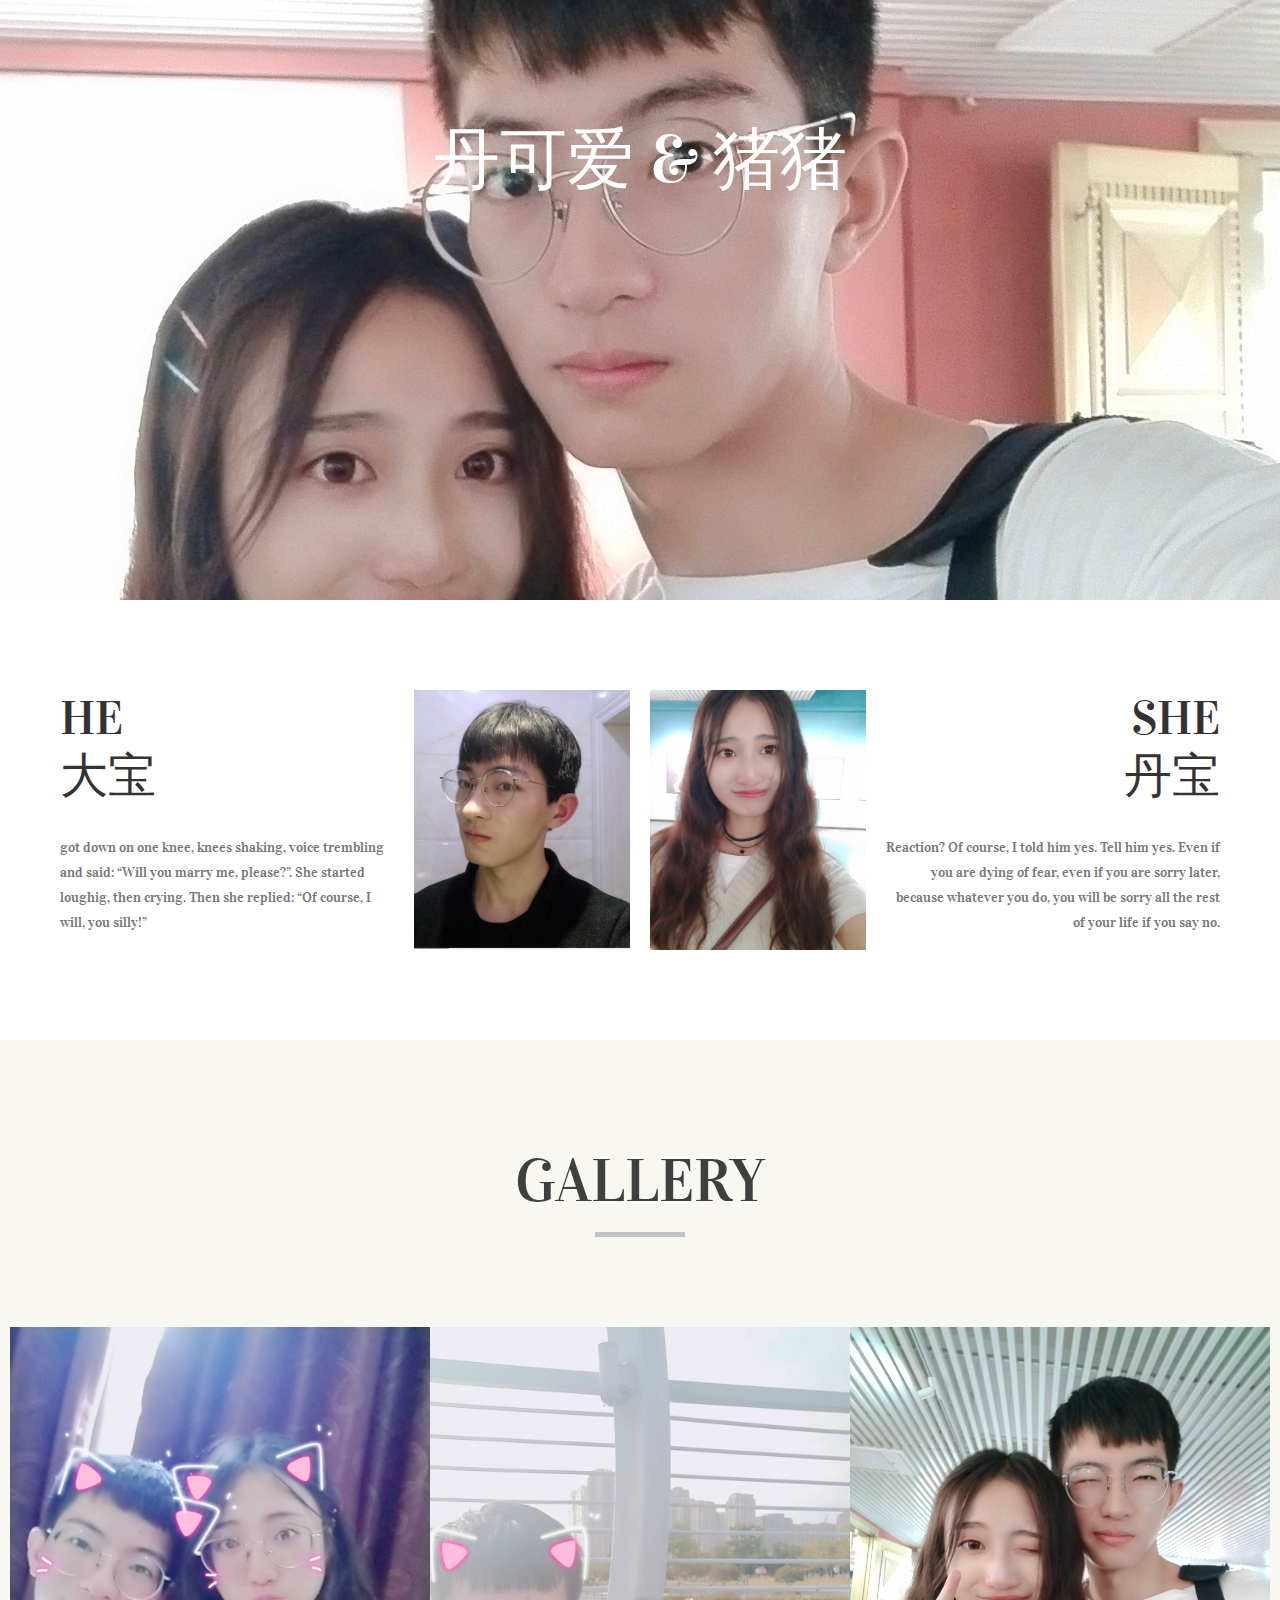
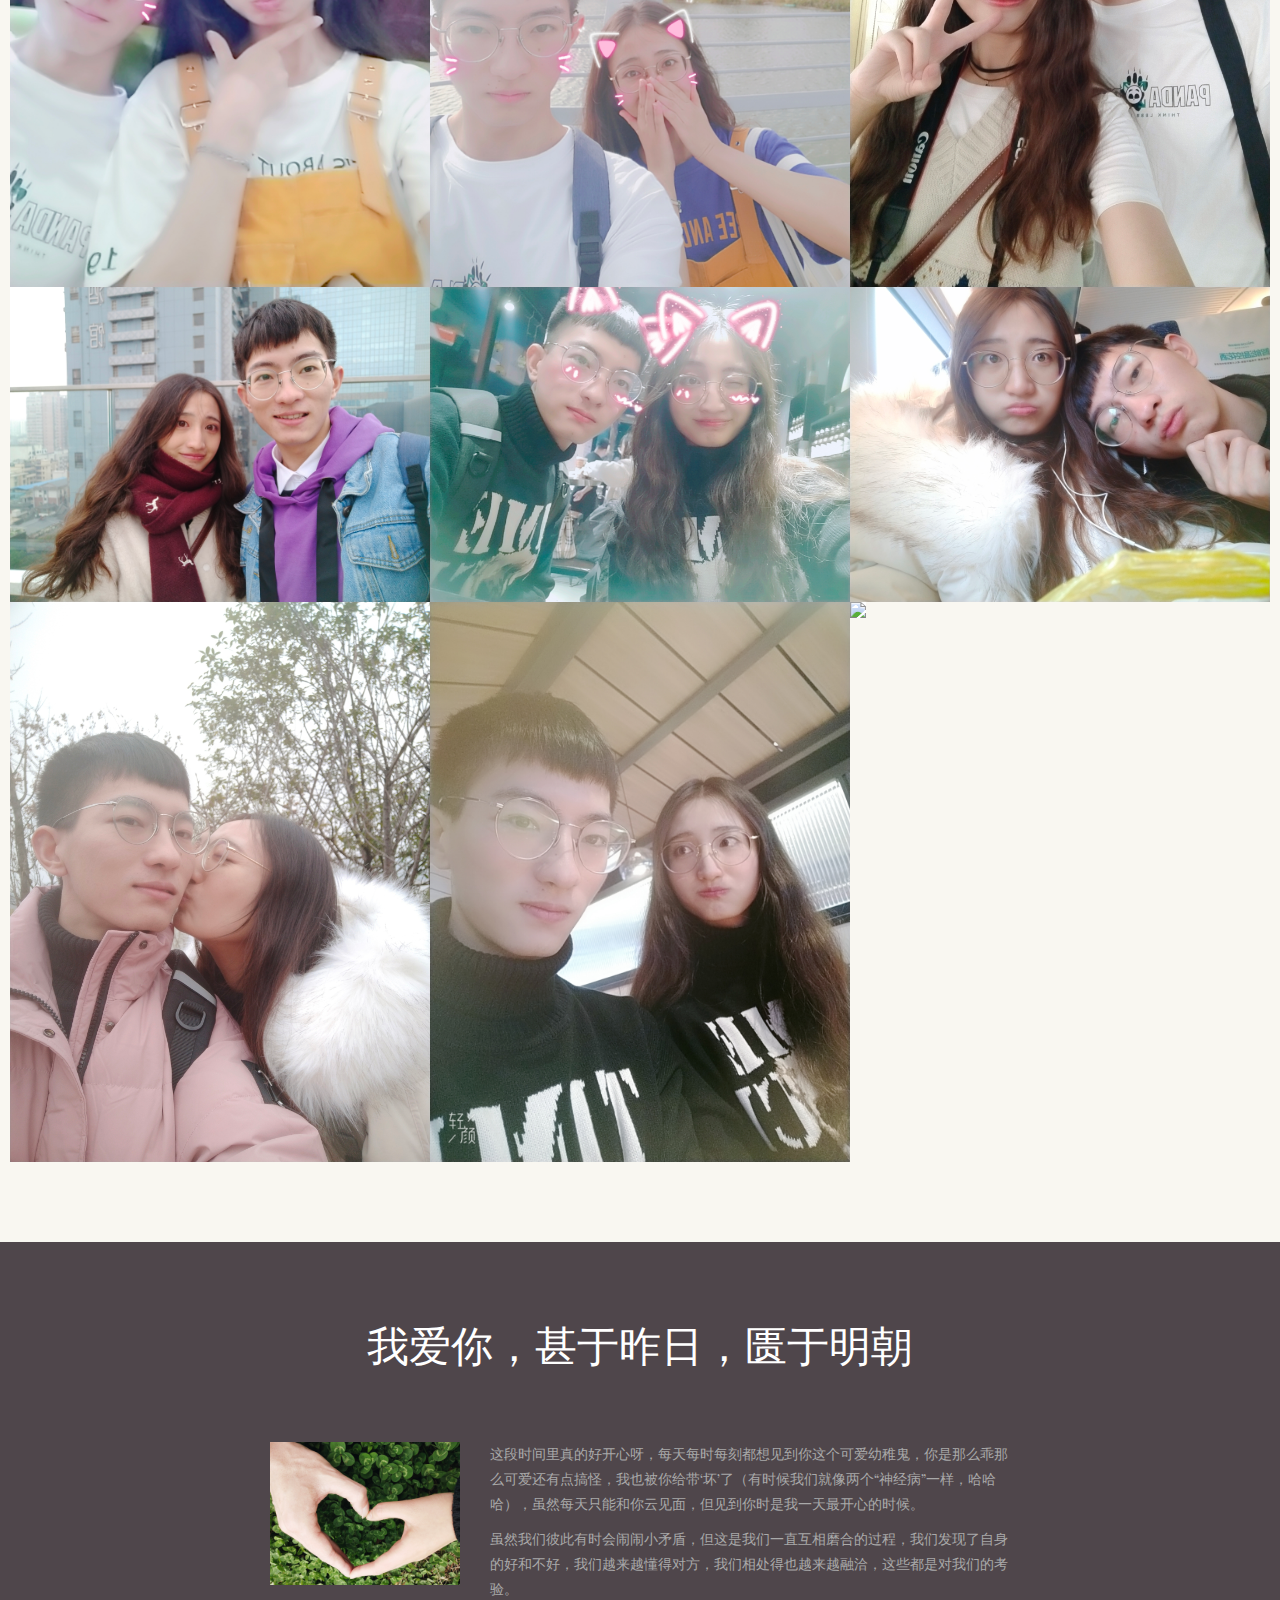
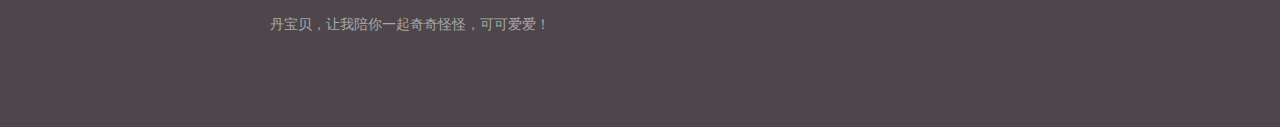
==== index.html @ 6fd6ab73 "第一次上传" ====
<!DOCTYPE html>
<!--[if lt IE 7 ]><html class="ie ie6" lang="en"> <![endif]-->
<!--[if IE 7 ]><html class="ie ie7" lang="en"> <![endif]-->
<!--[if IE 8 ]><html class="ie ie8" lang="en"> <![endif]-->
<!--[if (gte IE 9)|!(IE)]><!--><html lang="en"> <!--<![endif]-->
<head>

    <!-- Basic Page Needs
  ================================================== -->
	<meta charset="utf-8">
	<title>Home</title>
	<meta name="description" content="">
	<meta name="author" content="">
	
    <!-- Mobile Specific Metas
  ================================================== -->
	<meta name="viewport" content="width=device-width, initial-scale=1, maximum-scale=1">
    
    <!-- CSS
  ================================================== -->
  	<link rel="stylesheet" href="css/zerogrid.css">
	<link rel="stylesheet" href="css/style.css">
	<link href="css/mb-comingsoon-iceberg.css" rel="stylesheet" />
	
	<!-- Custom Fonts -->
	<link href="font-awesome/css/font-awesome.min.css" rel="stylesheet" type="text/css">
	
	<script src="js/jquery-2.1.1.js"></script>

	<!--[if lt IE 8]>
       <div style=' clear: both; text-align:center; position: relative;'>
         <a href="http://windows.microsoft.com/en-US/internet-explorer/products/ie/home?ocid=ie6_countdown_bannercode">
           <img src="http://storage.ie6countdown.com/assets/100/images/banners/warning_bar_0000_us.jpg" border="0" height="42" width="820" alt="You are using an outdated browser. For a faster, safer browsing experience, upgrade for free today." />
        </a>
      </div>
    <![endif]-->
    <!--[if lt IE 9]>
		<script src="js/html5.js"></script>
		<script src="js/css3-mediaqueries.js"></script>
	<![endif]-->
    
</head>
<body>
<div class="wrap-body">

<!--////////////////////////////////////Header-->
<header >
	<div class="wrap-header">
		<div class="main-header">
			<div class="zerogrid">
				<h1>丹可爱 & 猪猪</h1>
<!--				<div class="counter">-->
<!--					<div class="centered text-center" id="myCounter"></div>-->
<!--				</div>-->
			</div>
		</div>
	</div>

</header>



<!--////////////////////////////////////Container-->
<section id="container">
	<div class="wrap-container">
		<!-----------------content-box-1-------------------->
		<section class="content-box boxstyle-1 box-1">
			<div class="zerogrid">
				<div class="row wrap-box"><!--Start Box-->
					<div class="col-1-2">
						<div class="col-3-5">
							<div class="wrap-col">
								<h1>HE <br>大宝</h1>
								<p> got down on one knee, knees shaking, voice trembling and said: “Will you marry me, please?”. She started loughig, then crying. Then she replied: “Of course, I will, you silly!”</p>
							</div>
						</div>
						<div class="col-2-5">
							<div class="wrap-col">
								<img src="images/zd.jpg">
							</div>
						</div>
					</div>
					<div class="col-1-2">
						<div class="col-3-5 fix-right">
							<div class="wrap-col">
								<h1>SHE <br>丹宝</h1>
								<p>Reaction? Of course, I told him yes. Tell him yes. Even if you are dying of fear, even if you are sorry later, because whatever you do, you will be sorry all the rest of your life if you say no.</p>
							</div>
						</div>
						<div class="col-2-5">
							<div class="wrap-col">
								<img src="images/dd.jpg">
							</div>
						</div>
						
					</div>
				</div>
			</div>
		</section>
		<!-----------------content-box-2-------------------->
		<section class="content-box boxstyle-2 box-2">
			<div class="zerogrid" style="width: 100%;">
				<div class="row wrap-box"><!--Start Box-->
					<div class="header">
						<div class="wrapper">
							<h2 class="color-yellow">GALLERY</h2>
							<hr class="line">
							<div class="intro"></div>
						</div>
					</div>
					<div class="row">
						<div class="col-1-3">
							<div class="item-container">

								<img src="images/1.jpeg" />
							</div>
						</div>
						<div class="col-1-3">
							<div class="item-container">

								<img src="images/2.jpeg" />
							</div>
						</div>
						<div class="col-1-3">
							<div class="item-container">

								<img src="images/3.jpeg" />
							</div>
						</div>
					</div>
					<div class="row">
						<div class="col-1-3">
							<div class="item-container">

								<img src="images/4.jpeg" />
							</div>
						</div>
						<div class="col-1-3">
							<div class="item-container">

								<img src="images/5.jpeg" />
							</div>
						</div>
						<div class="col-1-3">
							<div class="item-container">

								<img src="images/8.jpeg" />
							</div>
						</div>
					</div>
					<div class="row">
						<div class="col-1-3">
							<div class="item-container">

								<img src="images/6.jpeg" />
							</div>
						</div>
						<div class="col-1-3">
							<div class="item-container">

								<img src="images/7.jpeg" />
							</div>
						</div>
						<div class="col-1-3">
							<div class="item-container">

								<img src="images/9.jpeg" />
							</div>
						</div>
					</div>
				</div>
			</div>
		</section>
		
		<!-----------------content-box-3-------------------->
		<section class="content-box boxstyle-3 box-3">
			<div class="zerogrid">
				<div class="row wrap-box"><!--Start Box-->
					<h3>我爱你，甚于昨日，匮于明朝 </h3>
					<img src="images/heart.jpeg" />
					<p>
						这段时间里真的好开心呀，每天每时每刻都想见到你这个可爱幼稚鬼，你是那么乖那么可爱还有点搞怪，我也被你给带‘坏’了（有时候我们就像两个“神经病”一样，哈哈哈），虽然每天只能和你云见面，但见到你时是我一天最开心的时候。
					</p>
					<p>
						虽然我们彼此有时会闹闹小矛盾，但这是我们一直互相磨合的过程，我们发现了自身的好和不好，我们越来越懂得对方，我们相处得也越来越融洽，这些都是对我们的考验。
					</p>
					<p>
						丹宝贝，让我陪你一起奇奇怪怪，可可爱爱！
					</p>
				</div>
			</div>
		</section>
		
<!--		&lt;!&ndash;-&#45;&#45;&#45;&#45;&#45;&#45;&#45;&#45;&#45;&#45;&#45;&#45;&#45;&#45;content-box-4&#45;&#45;&#45;&#45;&#45;&#45;&#45;&#45;&#45;&#45;&#45;&#45;&#45;&#45;&#45;&#45;&#45;&#45;&ndash;&gt;-->
<!--		<section class="content-box boxstyle-1 box-4">-->
<!--			<div class="zerogrid">-->
<!--				<div class="row wrap-box">&lt;!&ndash;Start Box&ndash;&gt;-->
<!--					<div class="header">-->
<!--						<div class="wrapper">-->
<!--							<h2 class="color-yellow">OUR BLOG</h2>-->
<!--							<hr class="line">-->
<!--							<div class="intro">Lorem ipsum dolor sit amet</div>-->
<!--						</div>-->
<!--					</div>-->
<!--					<div class="row">&lt;!&ndash;Start Box&ndash;&gt;-->
<!--						<div class="col-1-3">-->
<!--							<div class="wrap-col item">-->
<!--								<div class="zoom-container">-->
<!--									<img src="images/kids4-thumb.jpg" />-->
<!--								</div>-->
<!--								<div class="item-content">-->
<!--									<span>LOREM IPSUM DOLOR SIT AMET,CONSEC TEETUER ADIPECPP IT.</span>-->
<!--									<p>His primis omittam intellegat cu, voluptua appetere mea ad, eu harum oporteat vix. -->
<!--									Et vel quod legimus, graeci electram ocurreret at his. Vix at tation facete impetus omnesque ius harum antiopam.</p>-->
<!--									<a class="button" href="single.html">More</a>-->
<!--								</div>-->
<!--							</div>-->
<!--						</div>-->
<!--						<div class="col-1-3">-->
<!--							<div class="wrap-col item">-->
<!--								<div class="zoom-container">-->
<!--									<img src="images/kids3-thumb.jpg" />-->
<!--								</div>-->
<!--								<div class="item-content">-->
<!--									<span>LOREM IPSUM DOLOR SIT AMET,CONSEC TEETUER ADIPECPP IT.</span>-->
<!--									<p>His primis omittam intellegat cu, voluptua appetere mea ad, eu harum oporteat vix. -->
<!--									Et vel quod legimus, graeci electram ocurreret at his. Vix at tation facete impetus omnesque ius harum antiopam.</p>-->
<!--									<a class="button" href="single.html">More</a>-->
<!--								</div>-->
<!--							</div>-->
<!--						</div>-->
<!--						<div class="col-1-3">-->
<!--							<div class="wrap-col item">-->
<!--								<div class="zoom-container">-->
<!--									<img src="images/kids2-thumb.jpg" />-->
<!--								</div>-->
<!--								<div class="item-content">-->
<!--									<span>LOREM IPSUM DOLOR SIT AMET,CONSEC TEETUER ADIPECPP IT.</span>-->
<!--									<p>His primis omittam intellegat cu, voluptua appetere mea ad, eu harum oporteat vix. -->
<!--									Et vel quod legimus, graeci electram ocurreret at his. Vix at tation facete impetus omnesque ius harum antiopam.</p>-->
<!--									<a class="button" href="single.html">More</a>-->
<!--								</div>-->
<!--							</div>-->
<!--						</div>-->
<!--					</div>-->
<!--					<div class="row">&lt;!&ndash;Start Box&ndash;&gt;-->
<!--						<div class="col-1-3">-->
<!--							<div class="wrap-col item">-->
<!--								<div class="zoom-container">-->
<!--									<img src="images/kids3-thumb.jpg" />-->
<!--								</div>-->
<!--								<div class="item-content">-->
<!--									<span>LOREM IPSUM DOLOR SIT AMET,CONSEC TEETUER ADIPECPP IT.</span>-->
<!--									<p>His primis omittam intellegat cu, voluptua appetere mea ad, eu harum oporteat vix. -->
<!--									Et vel quod legimus, graeci electram ocurreret at his. Vix at tation facete impetus omnesque ius harum antiopam.</p>-->
<!--									<a class="button" href="single.html">More</a>-->
<!--								</div>-->
<!--							</div>-->
<!--						</div>-->
<!--						<div class="col-1-3">-->
<!--							<div class="wrap-col item">-->
<!--								<div class="zoom-container">-->
<!--									<img src="images/kids4-thumb.jpg" />-->
<!--								</div>-->
<!--								<div class="item-content">-->
<!--									<span>LOREM IPSUM DOLOR SIT AMET,CONSEC TEETUER ADIPECPP IT.</span>-->
<!--									<p>His primis omittam intellegat cu, voluptua appetere mea ad, eu harum oporteat vix. -->
<!--									Et vel quod legimus, graeci electram ocurreret at his. Vix at tation facete impetus omnesque ius harum antiopam.</p>-->
<!--									<a class="button" href="single.html">More</a>-->
<!--								</div>-->
<!--							</div>-->
<!--						</div>-->
<!--						<div class="col-1-3">-->
<!--							<div class="wrap-col item">-->
<!--								<div class="zoom-container">-->
<!--									<img src="images/kids2-thumb.jpg" />-->
<!--								</div>-->
<!--								<div class="item-content">-->
<!--									<span>LOREM IPSUM DOLOR SIT AMET,CONSEC TEETUER ADIPECPP IT.</span>-->
<!--									<p>His primis omittam intellegat cu, voluptua appetere mea ad, eu harum oporteat vix. -->
<!--									Et vel quod legimus, graeci electram ocurreret at his. Vix at tation facete impetus omnesque ius harum antiopam.</p>-->
<!--									<a class="button" href="single.html">More</a>-->
<!--								</div>-->
<!--							</div>-->
<!--						</div>-->
<!--					</div>-->
<!--				</div>-->
<!--			</div>-->
<!--		</section>-->
<!--		-->
<!--		&lt;!&ndash;-&#45;&#45;&#45;&#45;&#45;&#45;&#45;&#45;&#45;&#45;&#45;&#45;&#45;&#45;content-box-5&#45;&#45;&#45;&#45;&#45;&#45;&#45;&#45;&#45;&#45;&#45;&#45;&#45;&#45;&#45;&#45;&#45;&#45;&ndash;&gt;-->
<!--		<section class="content-box boxstyle-2 box-5">-->
<!--			<div class="zerogrid">-->
<!--				<div class="row wrap-box">&lt;!&ndash;Start Box&ndash;&gt;-->
<!--					<div class="header">-->
<!--						<div class="wrapper">-->
<!--							<h2>Our Friends</h2>-->
<!--							<hr class="line">-->
<!--							<div class="intro">Lorem ipsum dolor sit amet</div>-->
<!--						</div>-->
<!--					</div>	-->
<!--					<div class="row">-->
<!--						<div class="col-1-2">-->
<!--							<div class="row post">-->
<!--								<div class="col-2-6">-->
<!--									<div class="wrap-col wrapper">-->
<!--										<a href="#"><img src="images/ava-4.jpg"></a>-->
<!--									</div>-->
<!--								</div>-->
<!--								<div class="col-4-6">-->
<!--									<div class="wrap-col">-->
<!--										<h3>Craig Herrera</h3>-->
<!--										<span>Best Man</span>-->
<!--										<p>His primis omittam intellegat cu, voluptua appetere mea ad, eu harum oporteat vix.Et vel quod legimus, graeci electram ocurreret at his.</p>-->
<!--										<ul class="social-buttons">-->
<!--											<li><a href="#"><i class="fa fa-twitter"></i></a>-->
<!--											</li>-->
<!--											<li><a href="#"><i class="fa fa-facebook"></i></a>-->
<!--											</li>-->
<!--											<li><a href="#"><i class="fa fa-linkedin"></i></a>-->
<!--											</li>-->
<!--											<li><a href="#"><i class="fa fa-google-plus"></i></a>-->
<!--											</li>-->
<!--										</ul>-->
<!--									</div>-->
<!--								</div>-->
<!--							</div>-->
<!--							<div class="row post">-->
<!--								<div class="col-2-6">-->
<!--									<div class="wrap-col wrapper">-->
<!--										<a href="#"><img src="images/ava-6.jpg"></a>-->
<!--									</div>-->
<!--								</div>-->
<!--								<div class="col-4-6">-->
<!--									<div class="wrap-col">-->
<!--										<h3>Sheryl Wilson</h3>-->
<!--										<span>Bridesmaid</span>-->
<!--										<p>His primis omittam intellegat cu, voluptua appetere mea ad, eu harum oporteat vix.Et vel quod legimus, graeci electram ocurreret at his.</p>-->
<!--										<ul class="social-buttons">-->
<!--											<li><a href="#"><i class="fa fa-twitter"></i></a>-->
<!--											</li>-->
<!--											<li><a href="#"><i class="fa fa-facebook"></i></a>-->
<!--											</li>-->
<!--											<li><a href="#"><i class="fa fa-linkedin"></i></a>-->
<!--											</li>-->
<!--											<li><a href="#"><i class="fa fa-google-plus"></i></a>-->
<!--											</li>-->
<!--										</ul>-->
<!--									</div>-->
<!--								</div>-->
<!--							</div>-->
<!--						</div>-->
<!--						<div class="col-1-2">-->
<!--							<div class="row post">-->
<!--								<div class="col-2-6 right">-->
<!--									<div class="wrap-col wrapper">-->
<!--										<a href="#"><img src="images/ava-7.jpg"></a>-->
<!--									</div>-->
<!--								</div>-->
<!--								<div class="col-4-6">-->
<!--									<div class="wrap-col">-->
<!--										<h3>Sheryl Wilson</h3>-->
<!--										<span>Bridesmaid</span>-->
<!--										<p>His primis omittam intellegat cu, voluptua appetere mea ad, eu harum oporteat vix.Et vel quod legimus, graeci electram ocurreret at his.</p>-->
<!--										<ul class="social-buttons">-->
<!--											<li><a href="#"><i class="fa fa-twitter"></i></a>-->
<!--											</li>-->
<!--											<li><a href="#"><i class="fa fa-facebook"></i></a>-->
<!--											</li>-->
<!--											<li><a href="#"><i class="fa fa-linkedin"></i></a>-->
<!--											</li>-->
<!--											<li><a href="#"><i class="fa fa-google-plus"></i></a>-->
<!--											</li>-->
<!--										</ul>-->
<!--									</div>-->
<!--								</div>-->
<!--							</div>-->
<!--							<div class="row post">-->
<!--								<div class="col-2-6 right">-->
<!--									<div class="wrap-col wrapper">-->
<!--										<a href="#"><img src="images/ava-8.jpg"></a>-->
<!--									</div>-->
<!--								</div>-->
<!--								<div class="col-4-6">-->
<!--									<div class="wrap-col">-->
<!--										<h3>Craig Herrera</h3>-->
<!--										<span>Best Man</span>-->
<!--										<p>His primis omittam intellegat cu, voluptua appetere mea ad, eu harum oporteat vix.Et vel quod legimus, graeci electram ocurreret at his.</p>-->
<!--										<ul class="social-buttons">-->
<!--											<li><a href="#"><i class="fa fa-twitter"></i></a>-->
<!--											</li>-->
<!--											<li><a href="#"><i class="fa fa-facebook"></i></a>-->
<!--											</li>-->
<!--											<li><a href="#"><i class="fa fa-linkedin"></i></a>-->
<!--											</li>-->
<!--											<li><a href="#"><i class="fa fa-google-plus"></i></a>-->
<!--											</li>-->
<!--										</ul>-->
<!--									</div>-->
<!--								</div>-->
<!--							</div>-->
<!--						</div>-->
<!--					</div>-->
<!--				</div>-->
<!--			</div>-->
<!--		</section>-->
<!--		-->
<!--		&lt;!&ndash;-&#45;&#45;&#45;&#45;&#45;&#45;&#45;&#45;&#45;&#45;&#45;&#45;&#45;&#45;content-box-6&#45;&#45;&#45;&#45;&#45;&#45;&#45;&#45;&#45;&#45;&#45;&#45;&#45;&#45;&#45;&#45;&#45;&#45;&ndash;&gt;-->
<!--		<section class="content-box boxstyle-1 box-6">-->
<!--			<div class="zerogrid">-->
<!--				<div class="row wrap-box">&lt;!&ndash;Start Box&ndash;&gt;-->
<!--					<div class="header">-->
<!--						<div class="wrapper">-->
<!--							<h2 class="color-yellow">LOCATION</h2>-->
<!--							<hr class="line">-->
<!--							<div class="intro">Lorem ipsum dolor sit amet</div>-->
<!--						</div>-->
<!--					</div>-->
<!--					<div class="row">-->
<!--						<div class="col-1-3">-->
<!--							<div class="wrap-col">-->
<!--								<i class="fa fa-map-marker"></i>-->
<!--								<h3>Location</h3>-->
<!--								<p>The wedding party will begin @ <span>14:00 P.M</span> on <span>Monday July 23, 2015</span> . Free drinks and music is on the way, no costume is needed.</p>-->
<!--							</div>-->
<!--						</div>-->
<!--						<div class="col-1-3">-->
<!--							<div class="wrap-col">-->
<!--								<i class="fa fa-phone"></i>-->
<!--								<h3>Location</h3>-->
<!--								<p>Gulshan Hall, 60 Grant Ave. Carteret NJ 0708 (732) 803-01 03, (732) 806-01 04 info@emailname.com</p>-->
<!--							</div>-->
<!--						</div>-->
<!--						<div class="col-1-3">-->
<!--							<div class="wrap-col">-->
<!--								<i class="fa fa-envelope"></i>-->
<!--								<h3>Location</h3>-->
<!--								<p><span>Eevent One :</span> Event Name and Time <br><span>Eevent Two :</span> Event Name and Time <br><span>Eevent Three :</span> Event Name and Time</p>-->
<!--							</div>-->
<!--						</div>-->
<!--					</div>-->
<!--				</div>-->
<!--			</div>-->
<!--		</section>-->
	</div>
</section>

	
	<!-- Google Map -->
	<script>
		$('.maps').click(function () {
		$('.maps iframe').css("pointer-events", "auto");
	});

	$( ".maps" ).mouseleave(function() {
	  $('.maps iframe').css("pointer-events", "none"); 
	});
	</script>
	
	<!-- Countdown -->
    <script src="js/jquery.mb-comingsoon.min.js"></script>
    <script type="text/javascript">
        // $(function () {
        //     $('#myCounter').mbComingsoon({ expiryDate: new Date(2017, 0, 1, 9, 30), speed:100 });
        //     setTimeout(function () {
        //         $(window).resize();
        //     }, 200);
        // });
    </script>
	
</div>
</body></html>
---- css/zerogrid.css ----
/*
 Free Html5 Responsive Templates
Zerogrid - A Single Grid System for Responsive Design
Author: Kimmy
Version : 3.0

*/
/* -------------------------------------------- */
/* ------------------Grid System--------------- */ 
.zerogrid{ width: 1200px; position: relative; margin: 0 auto; padding: 0px;}
.zerogrid:after { content: "\0020"; display: block; height: 0; clear: both; visibility: hidden; }

.zerogrid .f-right{float: right!important;}
.zerogrid .f-left{float: left!important;}

.zerogrid .row{}
.zerogrid .row:before,.row:after { content: '\0020'; display: block; overflow: hidden; visibility: hidden; width: 0; height: 0; }
.zerogrid .row:after{clear: both; }
.zerogrid .row{zoom: 1;}

.zerogrid .wrap-col{margin:10px;}

.zerogrid .col-1-2, .zerogrid .col-1-3, .zerogrid .col-2-3, .zerogrid .col-1-4, .zerogrid .col-2-4, .zerogrid .col-3-4, .zerogrid .col-1-5, .zerogrid .col-2-5, .zerogrid .col-3-5, .zerogrid .col-4-5, .zerogrid .col-1-6, .zerogrid .col-2-6, .zerogrid .col-3-6, .zerogrid .col-4-6, .zerogrid .col-5-6{float:left; display: inline-block;}

.zerogrid .col-full{width:100%;}

.zerogrid .col-1-2,.zerogrid .col-1-2-fixed{width:50%;}
.zerogrid .offset-1-2{margin-left: 50%;}

.zerogrid .col-1-3,.zerogrid .col-1-3-fixed{width:33.33%;}
.zerogrid .col-2-3,.zerogrid .col-2-3-fixed{width:66.66%;}
.zerogrid .offset-1-3{margin-left: 33.33%;}
.zerogrid .offset-2-3{margin-left: 66.66%;}

.zerogrid .col-1-4,.zerogrid .col-1-4-fixed{width:25%;}
.zerogrid .col-2-4,.zerogrid .col-2-4-fixed{width:50%;}
.zerogrid .col-3-4,.zerogrid .col-3-4-fixed{width:75%;}
.zerogrid .offset-1-4{margin-left: 25%;}
.zerogrid .offset-2-4{margin-left: 50%;}
.zerogrid .offset-3-4{margin-left: 75%;}

.zerogrid .col-1-5,.zerogrid .col-1-5-fixed{width:20%;}
.zerogrid .col-2-5,.zerogrid .col-2-5-fixed{width:40%;}
.zerogrid .col-3-5,.zerogrid .col-3-5-fixed{width:60%;}
.zerogrid .col-4-5,.zerogrid .col-4-5-fixed{width:80%;}
.zerogrid .offset-1-5{margin-left: 20%;}
.zerogrid .offset-2-5{margin-left: 40%;}
.zerogrid .offset-3-5{margin-left: 60%;}
.zerogrid .offset-4-5{margin-left: 80%;}

.zerogrid .col-1-6,.zerogrid .col-1-6-fixed{width:16.66%;}
.zerogrid .col-2-6,.zerogrid .col-2-6-fixed{width:33.33%;}
.zerogrid .col-3-6,.zerogrid .col-3-6-fixed{width:50%;}
.zerogrid .col-4-6,.zerogrid .col-4-6-fixed{width:66.66%;}
.zerogrid .col-5-6,.zerogrid .col-5-6-fixed{width:83.33%;}
.zerogrid .offset-1-6{margin-left: 16.66%;}
.zerogrid .offset-2-6{margin-left: 33.33%;}
.zerogrid .offset-3-6{margin-left: 50%;}
.zerogrid .offset-4-6{margin-left: 66.66%;}
.zerogrid .offset-5-6{margin-left: 83.33%;}

@media only screen and (min-width: 960px) and (max-width: 1199px) {
	.zerogrid{width:960px;}
}

@media only screen and (min-width: 768px) and (max-width: 959px) {
	.zerogrid{width:768px;}
}

@media only screen and (max-width: 767px) {
	.zerogrid, .zerogrid .col-1-2, .zerogrid .col-1-3, .zerogrid .col-2-3, .zerogrid .col-1-4, .zerogrid .col-2-4, .zerogrid .col-3-4, .zerogrid .col-1-5, .zerogrid .col-2-5, .zerogrid .col-3-5, .zerogrid .col-4-5, .zerogrid .col-1-6, .zerogrid .col-2-6, .zerogrid .col-3-6, .zerogrid .col-4-6, .zerogrid .col-5-6{width:100%;}
	
	.zerogrid .offset-1-2, .zerogrid .offset-1-3, .zerogrid .offset-2-3, .zerogrid .offset-1-4, .zerogrid .offset-2-4, .zerogrid .offset-3-4, .zerogrid .offset-1-5, .zerogrid .offset-2-5, .zerogrid .offset-3-5, .zerogrid .offset-4-5, .zerogrid .offset-1-6, .zerogrid .offset-2-6, .zerogrid .offset-3-6, .zerogrid .offset-4-6, .zerogrid .offset-5-6{margin-left:0;}
}
---- css/style.css ----
@import url(https://fonts.googleapis.com/css?family=Vidaloka);
/* ---------------------------------------------------------------------------- */
/* ------------------------------------Reset----------------------------------- */
/* ---------------------------------------------------------------------------- */
a,abbr,acronym,address,applet,article,aside,audio,b,blockquote,big,body,center,canvas,caption,cite,code,command,datalist,dd,del,details,dfn,dl,div,dt,em,embed,fieldset,figcaption,figure,font,footer,form,h1,h2,h3,h4,h5,h6,header,hgroup,html,i,iframe,img,ins,kbd,keygen,label,legend,li,meter,nav,object,ol,output,p,pre,progress,q,s,samp,section,small,span,source,strike,strong,sub,sup,table,tbody,tfoot,thead,th,tr,tdvideo,tt,u,ul,var{background:transparent;border:0 none;font-size:100%;margin:0;padding:0;border:0;outline:0;vertical-align:top;}ol, ul {list-style:none;}blockquote, q {quotes:none;}table, table td {padding:0;border:none;border-collapse:collapse;}img {vertical-align:top;}embed {vertical-align:top;}
article, aside, audio, canvas, command, datalist, details, embed, figcaption, figure, footer, header, hgroup, keygen, meter, nav, output, progress, section, source, video {display:block;}
mark, rp, rt, ruby, summary, time {display:inline;}
input, textarea {border:0; padding:0; margin:0; outline: 0;}
iframe {border:0; margin:0; padding:0;}
input, textarea, select {margin:0; padding:0px;}


/* ---------------------------------------------------------------------------- */
/* ---------------------------------------------------------------------------- */
/* ---------------------------------------------------------------------------- */
* {
  -webkit-box-sizing: border-box;
     -moz-box-sizing: border-box;
          box-sizing: border-box;
}


/* ---------------------------------------------------------------------------- */
/* ---------------------------------------------------------------------------- */
/* ---------------------------------------------------------------------------- */

html { -webkit-text-size-adjust: none;}
.video embed,.video object,.video iframe { width: 100%;  height: auto;}
img{max-width:100%;	height: auto;width: auto\9; /* ie8 */}

a{color: #ff970b;text-decoration: none;}
a:hover {}

h1, h2 	{font-size: 25px;line-height: 25px;}
h3, h4	{font-size: 20px;line-height: 20px;}
h5, h6	{font-size: 16px;line-height: 16px;}
h1,h2,h3,h4,h5,h6{font-family: "Vidaloka",serif;}

p{margin: 10px 0;color: #777;}

.t-center{text-align: center;}
.t-left{text-align: left;}
.t-right{text-align: right;}
.f-right{float: right;}
.f-left{float: left;}
.tlinks{text-indent:-9999px;height:0;line-height:0;font-size:0;overflow:hidden;}
.post{}
.post:after, .post:before, article:after, article:before, section:after, section:before{clear: both; content: '\0020'; display: block; visibility: hidden; width: 0; height: 0;}

.clear{content: "\0020"; display: block; height: 0; clear: both; visibility: hidden; }
.clearfix:after, .clearfix:before{clear: both; content: '\0020'; display: block; visibility: hidden; width: 0; height: 0;}

/* --Line-- */
hr.line { margin: 15px auto; padding: 0; max-width: 90px;border: 0; border-top: solid 5px #c1c1c1;text-align: center;}
/* ---------------------------------------------------------------------------- */
/* ------------------------------------Html-Body------------------------------- */
/* ---------------------------------------------------------------------------- */
html, body {width:100%; padding:0; margin:0;}
body {background: #fff;color: #3F3F3F;font: 14px/25px Arial, Helvetica, sans-serif;font-family: Vidaloka,serif;}
body .wrap-body{}

/* ---------------------------------------------------------------------------- */
/* -------------------------------------Header--------------------------------- */
/* ---------------------------------------------------------------------------- */
header{}
header .wrap-header{}
header .main-header{background: url(../images/zddd.jpg) fixed center center; background-color: #222;color:#fff;min-height: 600px;text-align: center;padding-top: 100px}
header .main-header h1{font-size: 67px;margin: 20px 0; line-height: 1.2;font-weight: 500;}
header .main-header .counter{border-bottom: 1px solid #fff;border-top: 1px solid #fff;padding: 60px 0px 40px 0px;}


header .logo img{display: inline-block;margin: auto;padding: 10px;max-width: 210px;}
@media all and (max-width: 767px){
	header .logo{text-align:center;width: 100%;}
	header .logo img{display:block;}
}

/* ---------------------------------------------------------------------------- */
/* -------------------------------------Container------------------------------ */
/* ---------------------------------------------------------------------------- */
#container {}
#container .wrap-container{background: #ffffff;}

/* ---content-box--- */
.content-box {}
.content-box .wrap-box {padding:80px 10px; position: relative;}
.content-box .header {text-align: center; margin: 20px 0 70px;}
.content-box .header h2{font-size: 60px;  line-height: 1.2;font-weight: 500;}
.content-box .header .wrapper{padding: 5px; display: inline-block;}
.content-box .header .intro {color: #FF69B4;font-size: 18px;}

.content-box.boxstyle-1{background:#fff; color: #333;}
.content-box.boxstyle-2{background:#F9F7F1;}
.content-box.boxstyle-3{background:#4F464B; color: #fff;}

.content-box.box-1 {}
.content-box.box-1 h1{font-size: 48px; font-weight: 500;color: #333;line-height: 1.2;margin-bottom: 30px;}
.content-box.box-1 .fix-right{float: right !important; text-align: right;}
@media all and (max-width: 767px){
	.content-box.box-1{text-align: center;}
	.content-box.box-1 .fix-right{float: none !important; text-align: center;}
}

.content-box.box-2 {}
.content-box.box-2 .post{text-align: center;margin: 20px inherit; }
.content-box.box-2 img{}

.content-box.box-3 {min-height: 450px;}
.content-box.box-3 h3{font-size: 42px;line-height: 1.2;font-weight: 500;margin: 0 0 70px;text-align: center;}
.content-box.box-3 span{color: #FF69B4;}
.content-box.box-3 img {float:left; display: inline-block; margin-right: 30px;max-width: 190px;}
.content-box.box-3 p{color: #a9a9a9;}
.content-box.box-3 .wrap-box{padding-left: 230px;padding-right: 230px;}
@media all and (max-width: 767px){
	.content-box.box-3 img {float:none; display: block; max-width: 250px;margin: 0 auto 30px}
	.content-box.box-3 .wrap-box{padding-left: 30px;padding-right: 30px;}
}

.content-box.box-4 {text-align: center;}
.content-box.box-4 .item{border: 1px solid #ccc;padding: 10px; background-color: #fff;}
.content-box.box-4 .item:hover {border: 1px solid #FF69B4;}
.content-box.box-4 .item:hover .item-content{-webkit-transition: all 600ms ease; -moz-transition: all 600ms ease; -ms-transition: all 600ms ease; -o-transition: all 600ms ease; transition: all 600ms ease;}
.content-box.box-4 .item img{display: block;width: 100% !important;height: auto;-webkit-transition: all .5s ease; /* Safari and Chrome */-moz-transition: all .5s ease; /* Firefox */-ms-transition: all .5s ease; /* IE 9 */-o-transition: all .5s ease; /* Opera */transition: all .5s ease;}
.content-box.box-4 .item .item-content{background-color: #fff;padding: 20px;}
.content-box.box-4 .item span{font-size: 15px;font-weight: bold;color: #000;}
.content-box.box-4 .item .item-content p {margin: 10px 0;}
.content-box.box-4 .item:hover .zoom-container img{-webkit-transform:scale(1.25); /* Safari and Chrome */-moz-transform:scale(1.25); /* Firefox */-ms-transform:scale(1.25); /* IE 9 */-o-transform:scale(1.25); /* Opera */transform:scale(1.25);}
.zoom-container {
	position: relative;
	overflow: hidden;
	display: inline-block;
	width: 100% !important;
}

.content-box.box-5 {}
.content-box.box-5 .post{display: inline-block;margin-top: 20px;}
.content-box.box-5 .wrapper{text-align: center;}
.content-box.box-5 h3{}
.content-box.box-5 span{color: #FF69B4;}
.content-box.box-5 ul.social-buttons li{display: inline-block;text-align: center;}
.content-box.box-5 ul.social-buttons li a{padding-top: 8px;display: block;width: 35px;height: 35px;border-radius: 50%;font-size: 18px;line-height: 2;color: #ffffff;background-color: #464646;transition-duration: 0.3s;margin-right: 8px;}
.content-box.box-5 ul.social-buttons li a:hover, ul.social-buttons li a:focus, ul.social-buttons li a:active{background-color: #FF69B4;}

.content-box.box-6 {text-align: center;}
.content-box.box-6 span{color: #111;}
.content-box.box-6 i.fa{font-size: 25px; height: 65px; width: 65px; background: #FF69B4; color: #fff;border-radius: 50%;margin-bottom: 30px;padding-top: 20px;}


/* ---------------------------------------------------------------------------- */
/* -------------------------------------Footer--------------------------------- */
/* ---------------------------------------------------------------------------- */
footer{text-align: center;background: #303030;}
footer a{color: #fff;}
footer .wrap-footer{color: #fff;font-size: 13px;padding: 30px 20px;}
footer .wrap-footer h3{margin-bottom: 10px;}
footer ul.quick-link li{display: inline-block;margin: 0 10px 10px 0;}
footer ul.quick-link li a{color: #fff;font-size: 15px;font-weight: bold;}

/* ---------------------------------------------------------------------------- */
/* -------------------------------------Button--------------------------------- */
/* ---------------------------------------------------------------------------- */
a.button{
	cursor: pointer;
	font-family: Arial, Helvetica, sans-serif;
	font-size: 13px;
	border:1px solid #ffffff; 
	display: inline-block;
	text-decoration: none;
	background: #FF69B4;
	margin: 5px 0;
	text-transform: uppercase;
	color: #fff;
	padding: 6px 20px;
	border-radius: 4px;
}
a.button:hover{text-decoration: none; background: #303030;}

a.button.bt1 {background: #56AE33;color: #ffffff;padding: 5px 20px;width: 100%;text-align: center;border:1px solid #56AE33; }
a.button.bt2 {background: #0000ff;color: #ffffff;}


/* ---------------------------------------------------------------------------- */
/* -------------------------------Zoom-Effect---------------------------------- */
/* ---------------------------------------------------------------------------- */	
.item-container {
	position: relative;
	overflow: hidden;
	display: inline-block;
	text-align: center;
	background-color: #fff;
	vertical-align: top;
	box-sizing: border-box;
	-moz-box-sizing: border-box;
	-webkit-box-sizing: border-box;
}
.item-container img {
	display: block;
	width: 100%;
	height: auto;
}
.item-container .item-caption {
	position: absolute;
	top: 0;
	right: 0;
	bottom: 0;
	left: 0;
	z-index: 10;
	background: none;
	width: 100%;
	height: 100%;
	padding: 35px 30px;
	-webkit-transition: 0.2s;transition: 0.2s;
	background: rgba(1, 1, 1, 0.3);
}
/*.item-caption:hover{opacity: 0.9;}*/
.item-container:hover img{-webkit-transform:scale(1.1);transition: 0.1s; /* Safari and Chrome */-moz-transform:scale(1.25); /* Firefox */-ms-transform:scale(1.25); /* IE 9 */-o-transform:scale(1.25); /* Opera */transform:scale(1.25);}
.item-caption-inner {
	display: table;
	width: 100%;
	height: 100%;
}
.item-caption-inner1 {
	display: table-cell;
	width: 100%;
	height: 100%;
	vertical-align: middle;
}
.item-container .item-caption i.fa{
	font-size: 40px;
}
.item-container .item-caption h3, .item-container .item-caption span, .item-container .item-caption i.fa{
	display: block;
	text-align: center;
	color: #fff;
	display: none;
}
.item-container .item-caption h3{
	font-size: 35px;
	letter-spacing: 2px;
	margin-bottom : 0;
}
.item-container .item-caption span{
	font-size: 22px;
}

.item-container:hover .item-caption {
	background: none;
}
.item-container:hover .item-caption h3, .item-container:hover .item-caption span, .item-container:hover .item-caption i.fa{
	display: inline-block;
}

/* ---------------------------------------------------------------------------- */
/* --------------------------------Google-Map---------------------------------- */
/* ---------------------------------------------------------------------------- */
.maps iframe{
    pointer-events: none;
}
---- css/mb-comingsoon-iceberg.css ----
@import url(http://fonts.googleapis.com/css?family=Roboto:400,300,700,900);
.counter-group {display: inline-block;}

.counter-group:before,
.counter-group:after {
  content: " ";
  display: table;
}
.counter-group:after {
  clear: both;
}
.counter-block {
  float: left;
  margin-right: 20px;
}
.counter-block .counter {
  position: relative;
  width: 210px;
  height: 130px;
  overflow: hidden;
}
.counter-block .counter .number {
  padding: 2%;
  width: 48%;
  height: 100%;
  /*background-color: #fefefe;*/
  /*color: #333333;*/
  position: absolute;
  font-size: 100px;
  line-height: 130px;
  top: -10000px;
}
.counter-block .counter .number.tens {
  left: 0;
}
.counter-block .counter .number.units {
  left: 50%;
}
.counter-block .counter .number.hundreds {
  display: none;
}
.counter-block .counter .number.show {
  top: 0;
  z-index: 2;
}
.counter-block .counter .number.hidden-down {
  top: 100%;
}
.counter-block .counter .number.hidden-up {
  top: -100%;
  z-index: 100;
}
.counter-block .counter.with-hundreds {
  width: 300px;
}
.counter-block .counter.with-hundreds .number {
  width: 30.66%;
}
.counter-block .counter.with-hundreds .number.tens {
  left: 33.33%;
}
.counter-block .counter.with-hundreds .number.units {
  left: 66.66%;
}
.counter-block .counter.with-hundreds .number.hundreds {
  display: block;
  left: 0;
}
.counter-block .counter-caption {
  font-size: 150%;
  margin-top: 10px;
}
@media (max-width: 992px) {
  .counter-group {
    margin: 10px auto;
  }
  .counter-block {
    margin-right: 10px;
  }
  .counter-block .counter {
    width: 120px;
    height: 90px;
    overflow: hidden;
    font-weight: 700;
  }
  .counter-block .counter .number {
    font-size: 108px;
    line-height: 90px;
  }
  .counter-block .counter.with-hundreds {
    width: 180px;
  }
  .counter-block .counter-caption {
    font-size: 100%;
  }
}
@media (max-width: 768px) {
  .counter-group {
    margin: 0 auto;
  }
  .counter-block {
    margin-right: 8px;
  }
  .counter-block .counter {
    width: 96px;
    height: 80px;
  }
  .counter-block .counter .number {
    font-size: 86px;
    line-height: 72px;
  }
  .counter-block .counter.with-hundreds {
    width: 144px;
  }
  .counter-block .counter-caption {
    font-size: 85%;
  }
}
@media (max-width: 480px) {
  .counter-group {
    margin: 0 20px;
  }
  .counter-block .counter {
    width: 70px;
    height: 50px;
  }
  .counter-block .counter .number {
    font-size: 55px;
    line-height: 50px;
  }
  .counter-block .counter.with-hundreds {
    width: 92px;
  }
  .counter-block .counter-caption {
    font-size: 70%;
  }
}
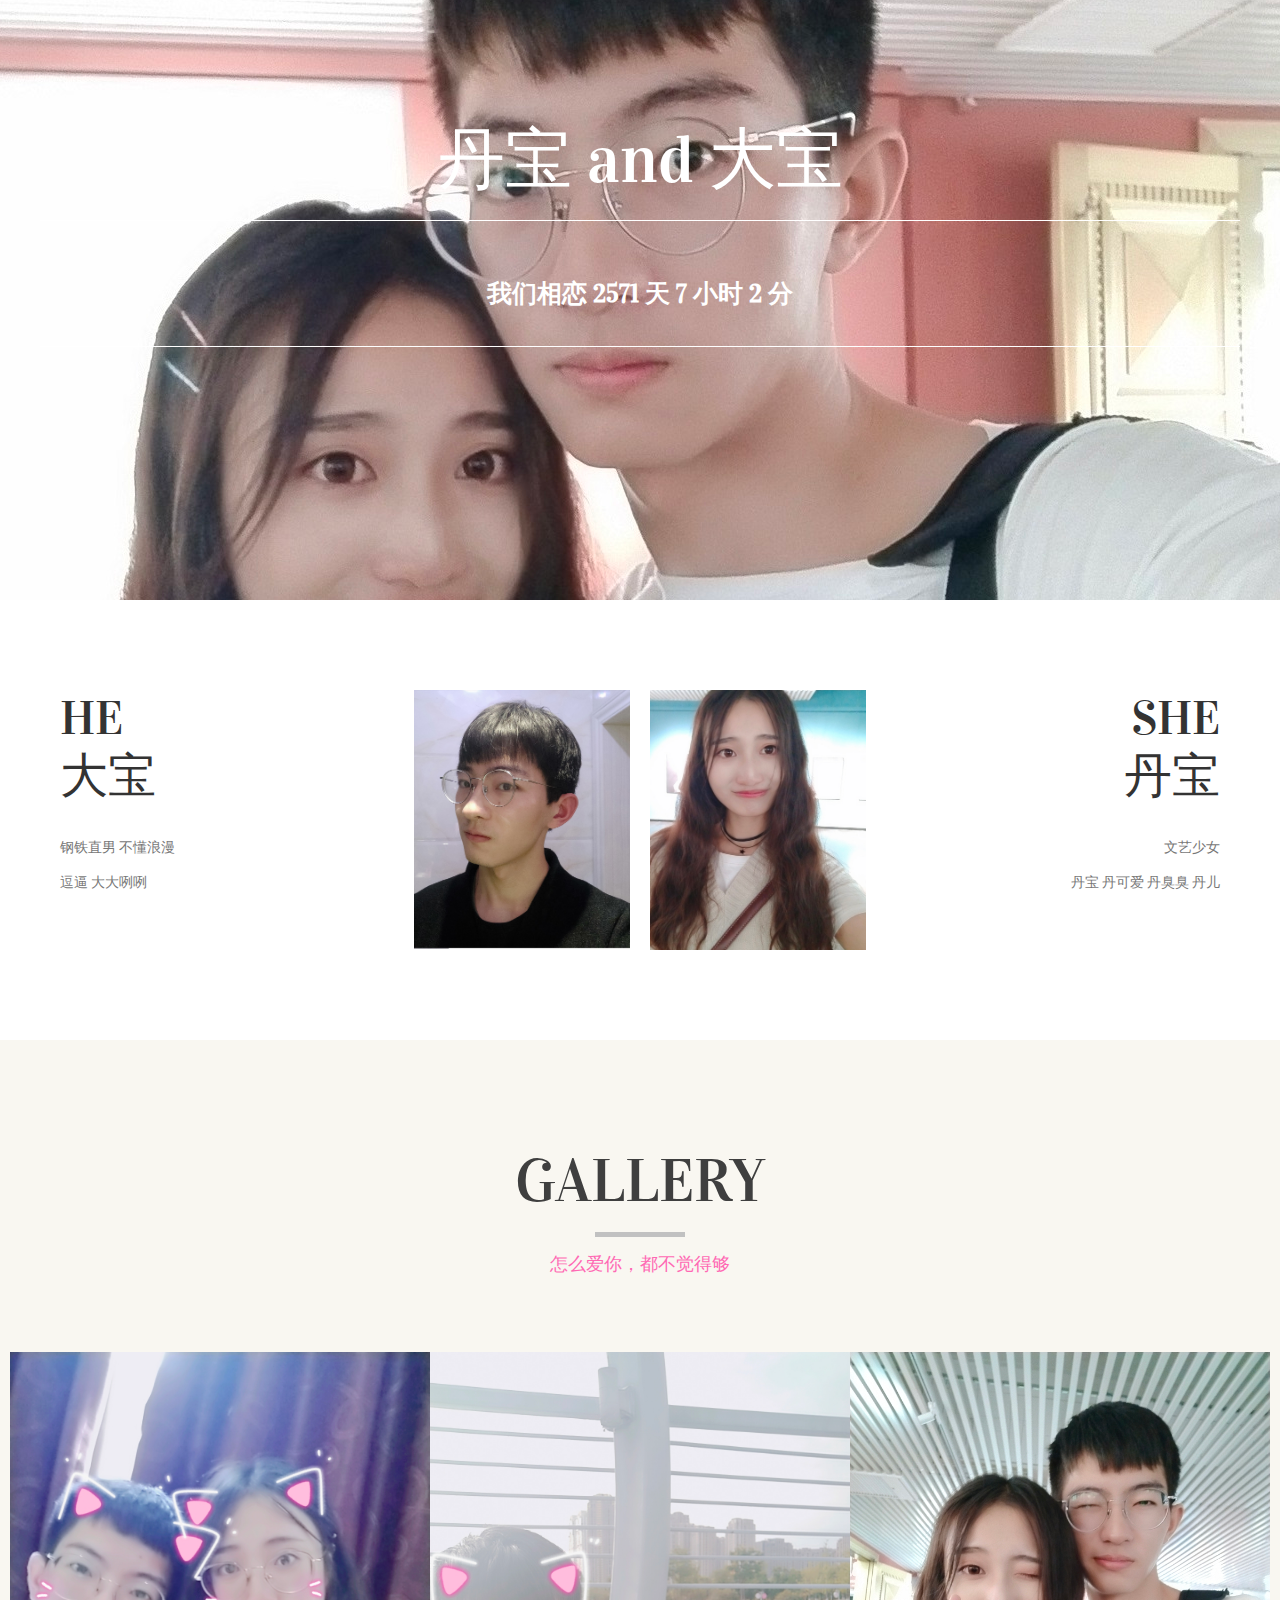
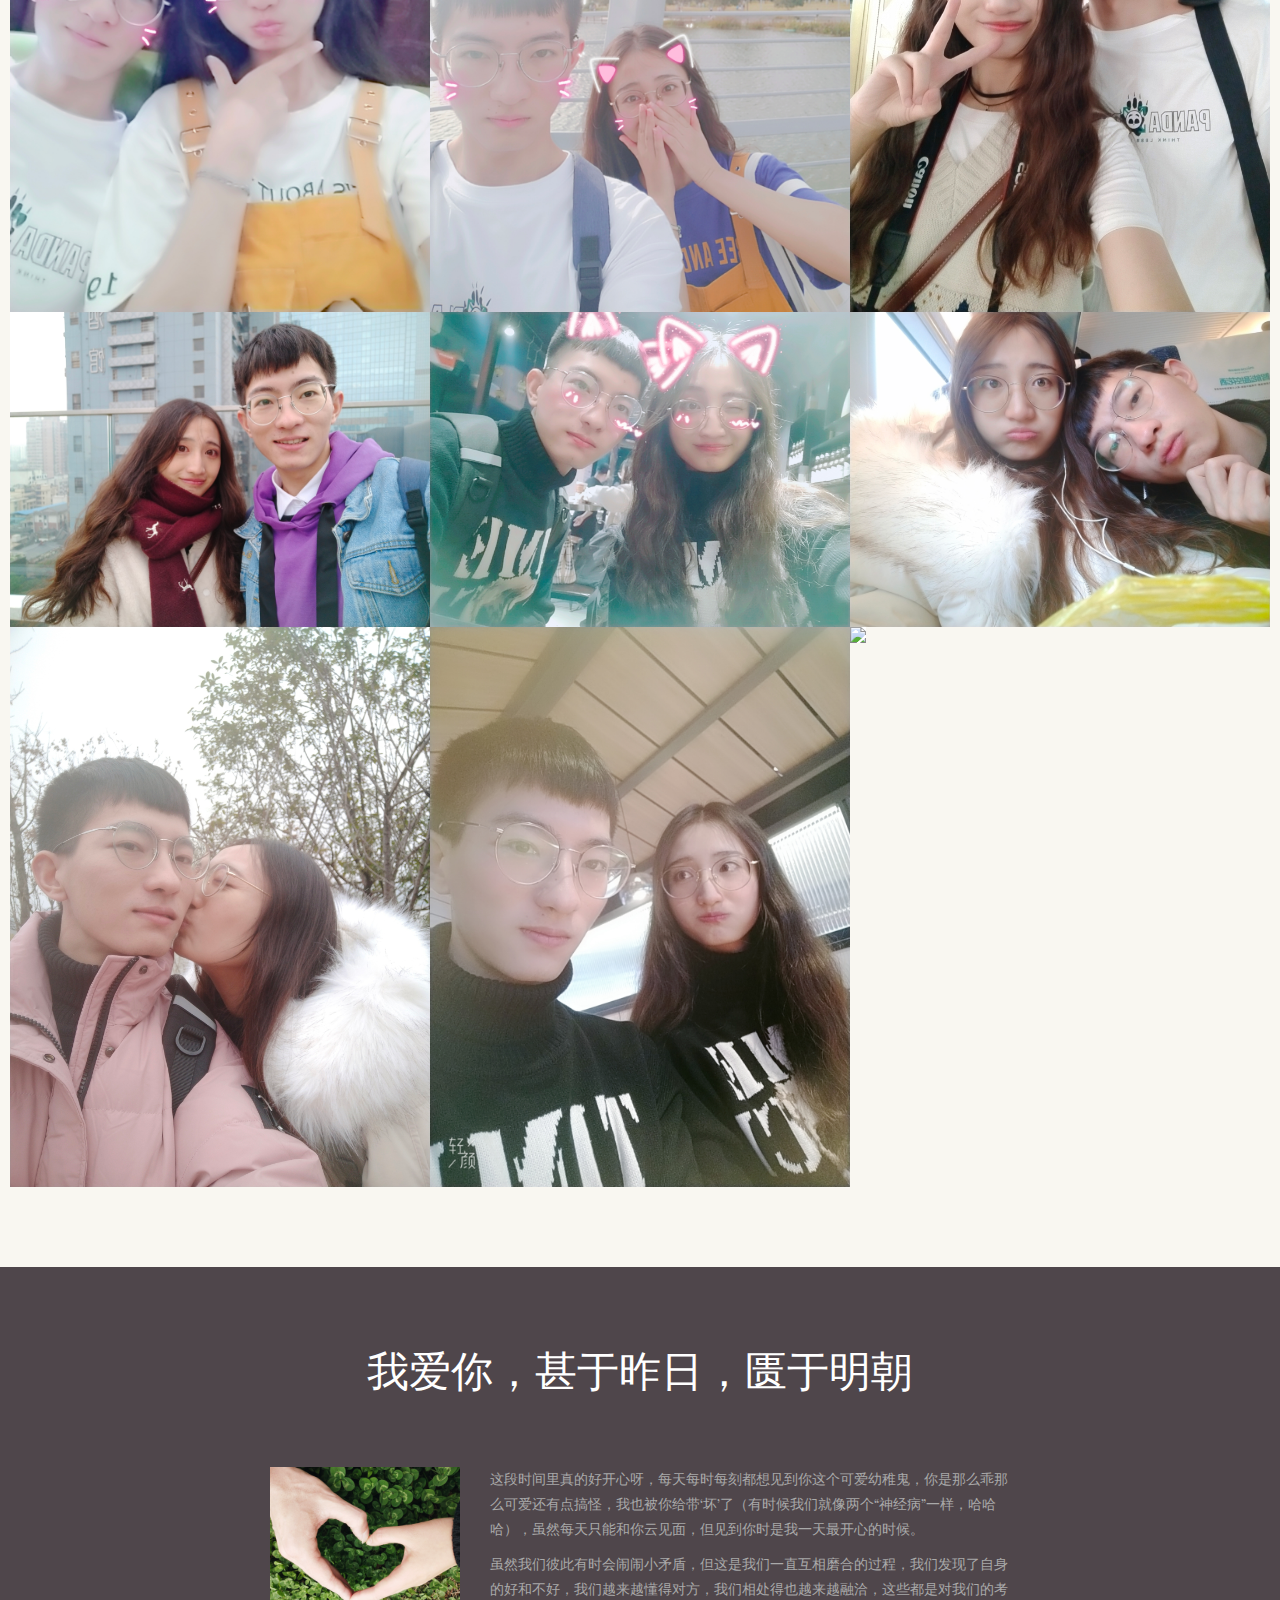
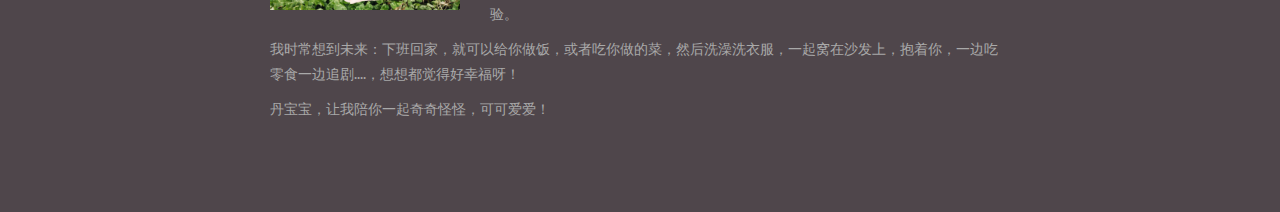
==== commit bd206dc4: "基本完整，增加了音乐" ====
--- a/index.html
+++ b/index.html
@@ -8,7 +8,9 @@
     <!-- Basic Page Needs
   ================================================== -->
 	<meta charset="utf-8">
-	<title>Home</title>
+	<meta name="viewport" content="width=device-width, initial-scale=1.0, maximum-scale=1.0, minimum-scale=1.0, user-scalable=no">
+
+	<title>i丹丹</title>
 	<meta name="description" content="">
 	<meta name="author" content="">
 	
@@ -26,21 +28,14 @@
 	<link href="font-awesome/css/font-awesome.min.css" rel="stylesheet" type="text/css">
 	
 	<script src="js/jquery-2.1.1.js"></script>
-
-	<!--[if lt IE 8]>
-       <div style=' clear: both; text-align:center; position: relative;'>
-         <a href="http://windows.microsoft.com/en-US/internet-explorer/products/ie/home?ocid=ie6_countdown_bannercode">
-           <img src="http://storage.ie6countdown.com/assets/100/images/banners/warning_bar_0000_us.jpg" border="0" height="42" width="820" alt="You are using an outdated browser. For a faster, safer browsing experience, upgrade for free today." />
-        </a>
-      </div>
-    <![endif]-->
     <!--[if lt IE 9]>
 		<script src="js/html5.js"></script>
 		<script src="js/css3-mediaqueries.js"></script>
 	<![endif]-->
     
 </head>
-<body>
+<body onload=showtime()>
+<audio src="./music/爱，很简单-陶喆.mp3"  autoplay ></audio>
 <div class="wrap-body">
 
 <!--////////////////////////////////////Header-->
@@ -48,17 +43,20 @@
 	<div class="wrap-header">
 		<div class="main-header">
 			<div class="zerogrid">
-				<h1>丹可爱 & 猪猪</h1>
-<!--				<div class="counter">-->
-<!--					<div class="centered text-center" id="myCounter"></div>-->
-<!--				</div>-->
+				<h1>丹宝 and 大宝</h1>
+				<div class="counter">
+					<div class="centered text-center" >
+						<div  class="zerogrid">
+							<h2 id="count">0</h2>
+						</div>
+
+					</div>
+				</div>
 			</div>
 		</div>
 	</div>
 
 </header>
-
-
 
 <!--////////////////////////////////////Container-->
 <section id="container">
@@ -71,7 +69,8 @@
 						<div class="col-3-5">
 							<div class="wrap-col">
 								<h1>HE <br>大宝</h1>
-								<p> got down on one knee, knees shaking, voice trembling and said: “Will you marry me, please?”. She started loughig, then crying. Then she replied: “Of course, I will, you silly!”</p>
+								<p>钢铁直男 不懂浪漫</p>
+								<p>逗逼 大大咧咧</p>
 							</div>
 						</div>
 						<div class="col-2-5">
@@ -84,7 +83,8 @@
 						<div class="col-3-5 fix-right">
 							<div class="wrap-col">
 								<h1>SHE <br>丹宝</h1>
-								<p>Reaction? Of course, I told him yes. Tell him yes. Even if you are dying of fear, even if you are sorry later, because whatever you do, you will be sorry all the rest of your life if you say no.</p>
+								<p>文艺少女</p>
+								<p>丹宝 丹可爱 丹臭臭 丹儿</p>
 							</div>
 						</div>
 						<div class="col-2-5">
@@ -105,7 +105,7 @@
 						<div class="wrapper">
 							<h2 class="color-yellow">GALLERY</h2>
 							<hr class="line">
-							<div class="intro"></div>
+							<div class="intro">怎么爱你，都不觉得够</div>
 						</div>
 					</div>
 					<div class="row">
@@ -185,288 +185,82 @@
 						虽然我们彼此有时会闹闹小矛盾，但这是我们一直互相磨合的过程，我们发现了自身的好和不好，我们越来越懂得对方，我们相处得也越来越融洽，这些都是对我们的考验。
 					</p>
 					<p>
-						丹宝贝，让我陪你一起奇奇怪怪，可可爱爱！
+						我时常想到未来：下班回家，就可以给你做饭，或者吃你做的菜，然后洗澡洗衣服，一起窝在沙发上，抱着你，一边吃零食一边追剧....，想想都觉得好幸福呀！
+					</p>
+					<p></p>
+					<p>
+						丹宝宝，让我陪你一起奇奇怪怪，可可爱爱！
 					</p>
 				</div>
 			</div>
 		</section>
 		
-<!--		&lt;!&ndash;-&#45;&#45;&#45;&#45;&#45;&#45;&#45;&#45;&#45;&#45;&#45;&#45;&#45;&#45;content-box-4&#45;&#45;&#45;&#45;&#45;&#45;&#45;&#45;&#45;&#45;&#45;&#45;&#45;&#45;&#45;&#45;&#45;&#45;&ndash;&gt;-->
-<!--		<section class="content-box boxstyle-1 box-4">-->
-<!--			<div class="zerogrid">-->
-<!--				<div class="row wrap-box">&lt;!&ndash;Start Box&ndash;&gt;-->
-<!--					<div class="header">-->
-<!--						<div class="wrapper">-->
-<!--							<h2 class="color-yellow">OUR BLOG</h2>-->
-<!--							<hr class="line">-->
-<!--							<div class="intro">Lorem ipsum dolor sit amet</div>-->
-<!--						</div>-->
-<!--					</div>-->
-<!--					<div class="row">&lt;!&ndash;Start Box&ndash;&gt;-->
-<!--						<div class="col-1-3">-->
-<!--							<div class="wrap-col item">-->
-<!--								<div class="zoom-container">-->
-<!--									<img src="images/kids4-thumb.jpg" />-->
-<!--								</div>-->
-<!--								<div class="item-content">-->
-<!--									<span>LOREM IPSUM DOLOR SIT AMET,CONSEC TEETUER ADIPECPP IT.</span>-->
-<!--									<p>His primis omittam intellegat cu, voluptua appetere mea ad, eu harum oporteat vix. -->
-<!--									Et vel quod legimus, graeci electram ocurreret at his. Vix at tation facete impetus omnesque ius harum antiopam.</p>-->
-<!--									<a class="button" href="single.html">More</a>-->
-<!--								</div>-->
-<!--							</div>-->
-<!--						</div>-->
-<!--						<div class="col-1-3">-->
-<!--							<div class="wrap-col item">-->
-<!--								<div class="zoom-container">-->
-<!--									<img src="images/kids3-thumb.jpg" />-->
-<!--								</div>-->
-<!--								<div class="item-content">-->
-<!--									<span>LOREM IPSUM DOLOR SIT AMET,CONSEC TEETUER ADIPECPP IT.</span>-->
-<!--									<p>His primis omittam intellegat cu, voluptua appetere mea ad, eu harum oporteat vix. -->
-<!--									Et vel quod legimus, graeci electram ocurreret at his. Vix at tation facete impetus omnesque ius harum antiopam.</p>-->
-<!--									<a class="button" href="single.html">More</a>-->
-<!--								</div>-->
-<!--							</div>-->
-<!--						</div>-->
-<!--						<div class="col-1-3">-->
-<!--							<div class="wrap-col item">-->
-<!--								<div class="zoom-container">-->
-<!--									<img src="images/kids2-thumb.jpg" />-->
-<!--								</div>-->
-<!--								<div class="item-content">-->
-<!--									<span>LOREM IPSUM DOLOR SIT AMET,CONSEC TEETUER ADIPECPP IT.</span>-->
-<!--									<p>His primis omittam intellegat cu, voluptua appetere mea ad, eu harum oporteat vix. -->
-<!--									Et vel quod legimus, graeci electram ocurreret at his. Vix at tation facete impetus omnesque ius harum antiopam.</p>-->
-<!--									<a class="button" href="single.html">More</a>-->
-<!--								</div>-->
-<!--							</div>-->
-<!--						</div>-->
-<!--					</div>-->
-<!--					<div class="row">&lt;!&ndash;Start Box&ndash;&gt;-->
-<!--						<div class="col-1-3">-->
-<!--							<div class="wrap-col item">-->
-<!--								<div class="zoom-container">-->
-<!--									<img src="images/kids3-thumb.jpg" />-->
-<!--								</div>-->
-<!--								<div class="item-content">-->
-<!--									<span>LOREM IPSUM DOLOR SIT AMET,CONSEC TEETUER ADIPECPP IT.</span>-->
-<!--									<p>His primis omittam intellegat cu, voluptua appetere mea ad, eu harum oporteat vix. -->
-<!--									Et vel quod legimus, graeci electram ocurreret at his. Vix at tation facete impetus omnesque ius harum antiopam.</p>-->
-<!--									<a class="button" href="single.html">More</a>-->
-<!--								</div>-->
-<!--							</div>-->
-<!--						</div>-->
-<!--						<div class="col-1-3">-->
-<!--							<div class="wrap-col item">-->
-<!--								<div class="zoom-container">-->
-<!--									<img src="images/kids4-thumb.jpg" />-->
-<!--								</div>-->
-<!--								<div class="item-content">-->
-<!--									<span>LOREM IPSUM DOLOR SIT AMET,CONSEC TEETUER ADIPECPP IT.</span>-->
-<!--									<p>His primis omittam intellegat cu, voluptua appetere mea ad, eu harum oporteat vix. -->
-<!--									Et vel quod legimus, graeci electram ocurreret at his. Vix at tation facete impetus omnesque ius harum antiopam.</p>-->
-<!--									<a class="button" href="single.html">More</a>-->
-<!--								</div>-->
-<!--							</div>-->
-<!--						</div>-->
-<!--						<div class="col-1-3">-->
-<!--							<div class="wrap-col item">-->
-<!--								<div class="zoom-container">-->
-<!--									<img src="images/kids2-thumb.jpg" />-->
-<!--								</div>-->
-<!--								<div class="item-content">-->
-<!--									<span>LOREM IPSUM DOLOR SIT AMET,CONSEC TEETUER ADIPECPP IT.</span>-->
-<!--									<p>His primis omittam intellegat cu, voluptua appetere mea ad, eu harum oporteat vix. -->
-<!--									Et vel quod legimus, graeci electram ocurreret at his. Vix at tation facete impetus omnesque ius harum antiopam.</p>-->
-<!--									<a class="button" href="single.html">More</a>-->
-<!--								</div>-->
-<!--							</div>-->
-<!--						</div>-->
-<!--					</div>-->
-<!--				</div>-->
-<!--			</div>-->
-<!--		</section>-->
-<!--		-->
-<!--		&lt;!&ndash;-&#45;&#45;&#45;&#45;&#45;&#45;&#45;&#45;&#45;&#45;&#45;&#45;&#45;&#45;content-box-5&#45;&#45;&#45;&#45;&#45;&#45;&#45;&#45;&#45;&#45;&#45;&#45;&#45;&#45;&#45;&#45;&#45;&#45;&ndash;&gt;-->
-<!--		<section class="content-box boxstyle-2 box-5">-->
-<!--			<div class="zerogrid">-->
-<!--				<div class="row wrap-box">&lt;!&ndash;Start Box&ndash;&gt;-->
-<!--					<div class="header">-->
-<!--						<div class="wrapper">-->
-<!--							<h2>Our Friends</h2>-->
-<!--							<hr class="line">-->
-<!--							<div class="intro">Lorem ipsum dolor sit amet</div>-->
-<!--						</div>-->
-<!--					</div>	-->
-<!--					<div class="row">-->
-<!--						<div class="col-1-2">-->
-<!--							<div class="row post">-->
-<!--								<div class="col-2-6">-->
-<!--									<div class="wrap-col wrapper">-->
-<!--										<a href="#"><img src="images/ava-4.jpg"></a>-->
-<!--									</div>-->
-<!--								</div>-->
-<!--								<div class="col-4-6">-->
-<!--									<div class="wrap-col">-->
-<!--										<h3>Craig Herrera</h3>-->
-<!--										<span>Best Man</span>-->
-<!--										<p>His primis omittam intellegat cu, voluptua appetere mea ad, eu harum oporteat vix.Et vel quod legimus, graeci electram ocurreret at his.</p>-->
-<!--										<ul class="social-buttons">-->
-<!--											<li><a href="#"><i class="fa fa-twitter"></i></a>-->
-<!--											</li>-->
-<!--											<li><a href="#"><i class="fa fa-facebook"></i></a>-->
-<!--											</li>-->
-<!--											<li><a href="#"><i class="fa fa-linkedin"></i></a>-->
-<!--											</li>-->
-<!--											<li><a href="#"><i class="fa fa-google-plus"></i></a>-->
-<!--											</li>-->
-<!--										</ul>-->
-<!--									</div>-->
-<!--								</div>-->
-<!--							</div>-->
-<!--							<div class="row post">-->
-<!--								<div class="col-2-6">-->
-<!--									<div class="wrap-col wrapper">-->
-<!--										<a href="#"><img src="images/ava-6.jpg"></a>-->
-<!--									</div>-->
-<!--								</div>-->
-<!--								<div class="col-4-6">-->
-<!--									<div class="wrap-col">-->
-<!--										<h3>Sheryl Wilson</h3>-->
-<!--										<span>Bridesmaid</span>-->
-<!--										<p>His primis omittam intellegat cu, voluptua appetere mea ad, eu harum oporteat vix.Et vel quod legimus, graeci electram ocurreret at his.</p>-->
-<!--										<ul class="social-buttons">-->
-<!--											<li><a href="#"><i class="fa fa-twitter"></i></a>-->
-<!--											</li>-->
-<!--											<li><a href="#"><i class="fa fa-facebook"></i></a>-->
-<!--											</li>-->
-<!--											<li><a href="#"><i class="fa fa-linkedin"></i></a>-->
-<!--											</li>-->
-<!--											<li><a href="#"><i class="fa fa-google-plus"></i></a>-->
-<!--											</li>-->
-<!--										</ul>-->
-<!--									</div>-->
-<!--								</div>-->
-<!--							</div>-->
-<!--						</div>-->
-<!--						<div class="col-1-2">-->
-<!--							<div class="row post">-->
-<!--								<div class="col-2-6 right">-->
-<!--									<div class="wrap-col wrapper">-->
-<!--										<a href="#"><img src="images/ava-7.jpg"></a>-->
-<!--									</div>-->
-<!--								</div>-->
-<!--								<div class="col-4-6">-->
-<!--									<div class="wrap-col">-->
-<!--										<h3>Sheryl Wilson</h3>-->
-<!--										<span>Bridesmaid</span>-->
-<!--										<p>His primis omittam intellegat cu, voluptua appetere mea ad, eu harum oporteat vix.Et vel quod legimus, graeci electram ocurreret at his.</p>-->
-<!--										<ul class="social-buttons">-->
-<!--											<li><a href="#"><i class="fa fa-twitter"></i></a>-->
-<!--											</li>-->
-<!--											<li><a href="#"><i class="fa fa-facebook"></i></a>-->
-<!--											</li>-->
-<!--											<li><a href="#"><i class="fa fa-linkedin"></i></a>-->
-<!--											</li>-->
-<!--											<li><a href="#"><i class="fa fa-google-plus"></i></a>-->
-<!--											</li>-->
-<!--										</ul>-->
-<!--									</div>-->
-<!--								</div>-->
-<!--							</div>-->
-<!--							<div class="row post">-->
-<!--								<div class="col-2-6 right">-->
-<!--									<div class="wrap-col wrapper">-->
-<!--										<a href="#"><img src="images/ava-8.jpg"></a>-->
-<!--									</div>-->
-<!--								</div>-->
-<!--								<div class="col-4-6">-->
-<!--									<div class="wrap-col">-->
-<!--										<h3>Craig Herrera</h3>-->
-<!--										<span>Best Man</span>-->
-<!--										<p>His primis omittam intellegat cu, voluptua appetere mea ad, eu harum oporteat vix.Et vel quod legimus, graeci electram ocurreret at his.</p>-->
-<!--										<ul class="social-buttons">-->
-<!--											<li><a href="#"><i class="fa fa-twitter"></i></a>-->
-<!--											</li>-->
-<!--											<li><a href="#"><i class="fa fa-facebook"></i></a>-->
-<!--											</li>-->
-<!--											<li><a href="#"><i class="fa fa-linkedin"></i></a>-->
-<!--											</li>-->
-<!--											<li><a href="#"><i class="fa fa-google-plus"></i></a>-->
-<!--											</li>-->
-<!--										</ul>-->
-<!--									</div>-->
-<!--								</div>-->
-<!--							</div>-->
-<!--						</div>-->
-<!--					</div>-->
-<!--				</div>-->
-<!--			</div>-->
-<!--		</section>-->
-<!--		-->
-<!--		&lt;!&ndash;-&#45;&#45;&#45;&#45;&#45;&#45;&#45;&#45;&#45;&#45;&#45;&#45;&#45;&#45;content-box-6&#45;&#45;&#45;&#45;&#45;&#45;&#45;&#45;&#45;&#45;&#45;&#45;&#45;&#45;&#45;&#45;&#45;&#45;&ndash;&gt;-->
-<!--		<section class="content-box boxstyle-1 box-6">-->
-<!--			<div class="zerogrid">-->
-<!--				<div class="row wrap-box">&lt;!&ndash;Start Box&ndash;&gt;-->
-<!--					<div class="header">-->
-<!--						<div class="wrapper">-->
-<!--							<h2 class="color-yellow">LOCATION</h2>-->
-<!--							<hr class="line">-->
-<!--							<div class="intro">Lorem ipsum dolor sit amet</div>-->
-<!--						</div>-->
-<!--					</div>-->
-<!--					<div class="row">-->
-<!--						<div class="col-1-3">-->
-<!--							<div class="wrap-col">-->
-<!--								<i class="fa fa-map-marker"></i>-->
-<!--								<h3>Location</h3>-->
-<!--								<p>The wedding party will begin @ <span>14:00 P.M</span> on <span>Monday July 23, 2015</span> . Free drinks and music is on the way, no costume is needed.</p>-->
-<!--							</div>-->
-<!--						</div>-->
-<!--						<div class="col-1-3">-->
-<!--							<div class="wrap-col">-->
-<!--								<i class="fa fa-phone"></i>-->
-<!--								<h3>Location</h3>-->
-<!--								<p>Gulshan Hall, 60 Grant Ave. Carteret NJ 0708 (732) 803-01 03, (732) 806-01 04 info@emailname.com</p>-->
-<!--							</div>-->
-<!--						</div>-->
-<!--						<div class="col-1-3">-->
-<!--							<div class="wrap-col">-->
-<!--								<i class="fa fa-envelope"></i>-->
-<!--								<h3>Location</h3>-->
-<!--								<p><span>Eevent One :</span> Event Name and Time <br><span>Eevent Two :</span> Event Name and Time <br><span>Eevent Three :</span> Event Name and Time</p>-->
-<!--							</div>-->
-<!--						</div>-->
-<!--					</div>-->
-<!--				</div>-->
-<!--			</div>-->
-<!--		</section>-->
+
 	</div>
 </section>
 
-	
-	<!-- Google Map -->
-	<script>
-		$('.maps').click(function () {
-		$('.maps iframe').css("pointer-events", "auto");
-	});
-
-	$( ".maps" ).mouseleave(function() {
-	  $('.maps iframe').css("pointer-events", "none"); 
-	});
-	</script>
+
 	
 	<!-- Countdown -->
     <script src="js/jquery.mb-comingsoon.min.js"></script>
-    <script type="text/javascript">
-        // $(function () {
-        //     $('#myCounter').mbComingsoon({ expiryDate: new Date(2017, 0, 1, 9, 30), speed:100 });
-        //     setTimeout(function () {
-        //         $(window).resize();
-        //     }, 200);
-        // });
-    </script>
+    <script>
+	var biryear = 2019;
+	var birmonth = 7;
+	var birday = 10;
+	var year = new Date();
+	var getyear = year.getYear();
+	TMonth = new Array('Jan','Feb','Mar','Apr','May','June','July','Aug','Sep','Oct','Nov','Dec');
+	nowMonth = birmonth - 1;
+	bmonth = TMonth[nowMonth];
+	var timerid;
+	var timerRunning = false;
+	var today = new Date();
+	var startday = new Date();
+	var enday = new Date();
+	var minPerDay = 0;
+	var secsLeft = 0;
+	var secsRound = 0;
+	var secsRemain = 0;
+	var minLeft = 0;
+	var minRound = 0;
+	var minRemain = 0;
+	var timeRemain = 0;
+	function showtime()
+	{
+		startday = new Date(""+bmonth+" "+birday+", "+biryear+" 00:00 EDT");
+		startday.setYear(""+biryear+"");
+		today = new Date();
+		secsPerDay = 1000 ;
+		minPerDay = 60 * 1000 ;
+		hoursPerDay = 60 * 60 * 1000;
+		PerDay = 24 * 60 * 60 * 1000;
+		secsLeft = (today.getTime() - startday.getTime()) / minPerDay;
+		secsRound = Math.round(secsLeft);
+		secsRemain = secsLeft - secsRound;
+		secsRemain = (secsRemain < 0) ? secsRemain = 60 - ((secsRound - secsLeft) * 60) : secsRemain = (secsLeft - secsRound) * 60;
+		secsRemain = Math.round(secsRemain);
+		minLeft = ((today.getTime() - startday.getTime()) / hoursPerDay);
+		minRound = Math.round(minLeft);
+		minRemain = minLeft - minRound;
+		minRemain = (minRemain < 0) ? minRemain = 60 - ((minRound - minLeft) * 60) : minRemain = ((minLeft - minRound) * 60);
+		minRemain = Math.round(minRemain - 0.495);
+		hoursLeft = ((today.getTime() - startday.getTime()) / PerDay);
+		hoursRound = Math.round(hoursLeft);
+		hoursRemain = hoursLeft - hoursRound;
+		hoursRemain = (hoursRemain < 0) ? hoursRemain = 24 - ((hoursRound - hoursLeft) * 24)  : hoursRemain = ((hoursLeft - hoursRound) * 24);
+		hoursRemain = Math.round(hoursRemain - 0.5);
+		daysLeft = ((today.getTime() - startday.getTime()) / PerDay);
+		daysLeft = (daysLeft - 0.5);
+		daysRound = Math.round(daysLeft);
+		daysRemain = daysRound;
+		day_rem = " 天 >>> "
+
+		timeRemain = "我们相恋 "+daysRemain+" 天 "+hoursRemain+" 小时 "+minRemain+" 分";
+		document.getElementById('count').innerHTML = timeRemain;
+		timerid = setTimeout("showtime()",1000);
+		timerRunning = true;
+	}
+</script>
 	
 </div>
 </body></html>--- a/css/style.css
+++ b/css/style.css
@@ -30,7 +30,28 @@
 
 a{color: #ff970b;text-decoration: none;}
 a:hover {}
-
+.mycounter{
+	font: 14px/25px Arial, Helvetica, sans-serif;
+	font-family: Vidaloka,serif;
+	color: #fff;
+	text-align: center;
+	font-weight: 200;
+	box-sizing: border-box;
+	background: transparent;
+	margin: 0;
+	border: 0;
+	outline: 0;
+	vertical-align: top;
+	padding: 2%;
+	/*width: 48%;*/
+	height: 100%;
+	position: absolute;
+	font-size: 54px;
+	/*line-height: 90px;*/
+	/*left: 50%;*/
+	/*top: 0;*/
+	/*z-index: 2;*/
+}
 h1, h2 	{font-size: 25px;line-height: 25px;}
 h3, h4	{font-size: 20px;line-height: 20px;}
 h5, h6	{font-size: 16px;line-height: 16px;}
@@ -81,6 +102,7 @@
 #container {}
 #container .wrap-container{background: #ffffff;}
 
+.music{position: absolute;top:10px}
 /* ---content-box--- */
 .content-box {}
 .content-box .wrap-box {padding:80px 10px; position: relative;}
@@ -179,6 +201,7 @@
 a.button.bt2 {background: #0000ff;color: #ffffff;}
 
 
+
 /* ---------------------------------------------------------------------------- */
 /* -------------------------------Zoom-Effect---------------------------------- */
 /* ---------------------------------------------------------------------------- */	
@@ -250,9 +273,3 @@
 	display: inline-block;
 }
 
-/* ---------------------------------------------------------------------------- */
-/* --------------------------------Google-Map---------------------------------- */
-/* ---------------------------------------------------------------------------- */
-.maps iframe{
-    pointer-events: none;
-}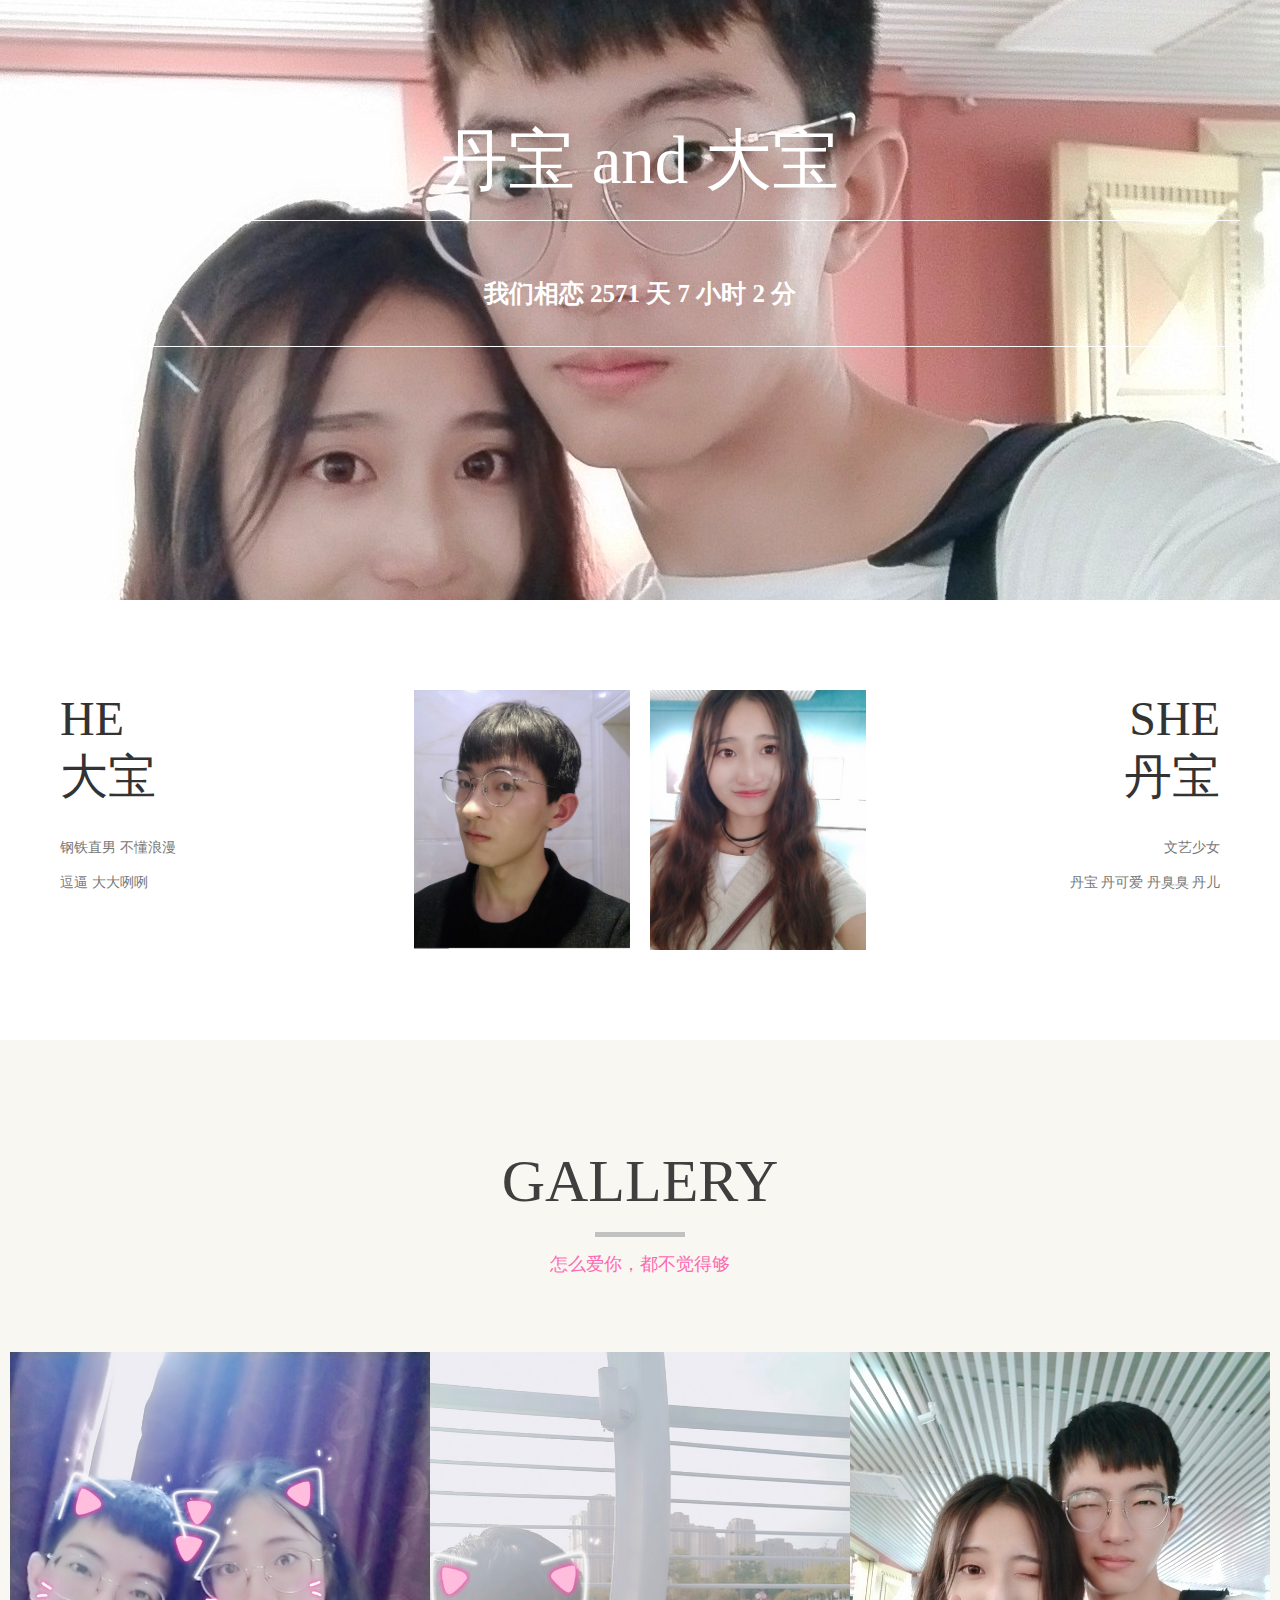
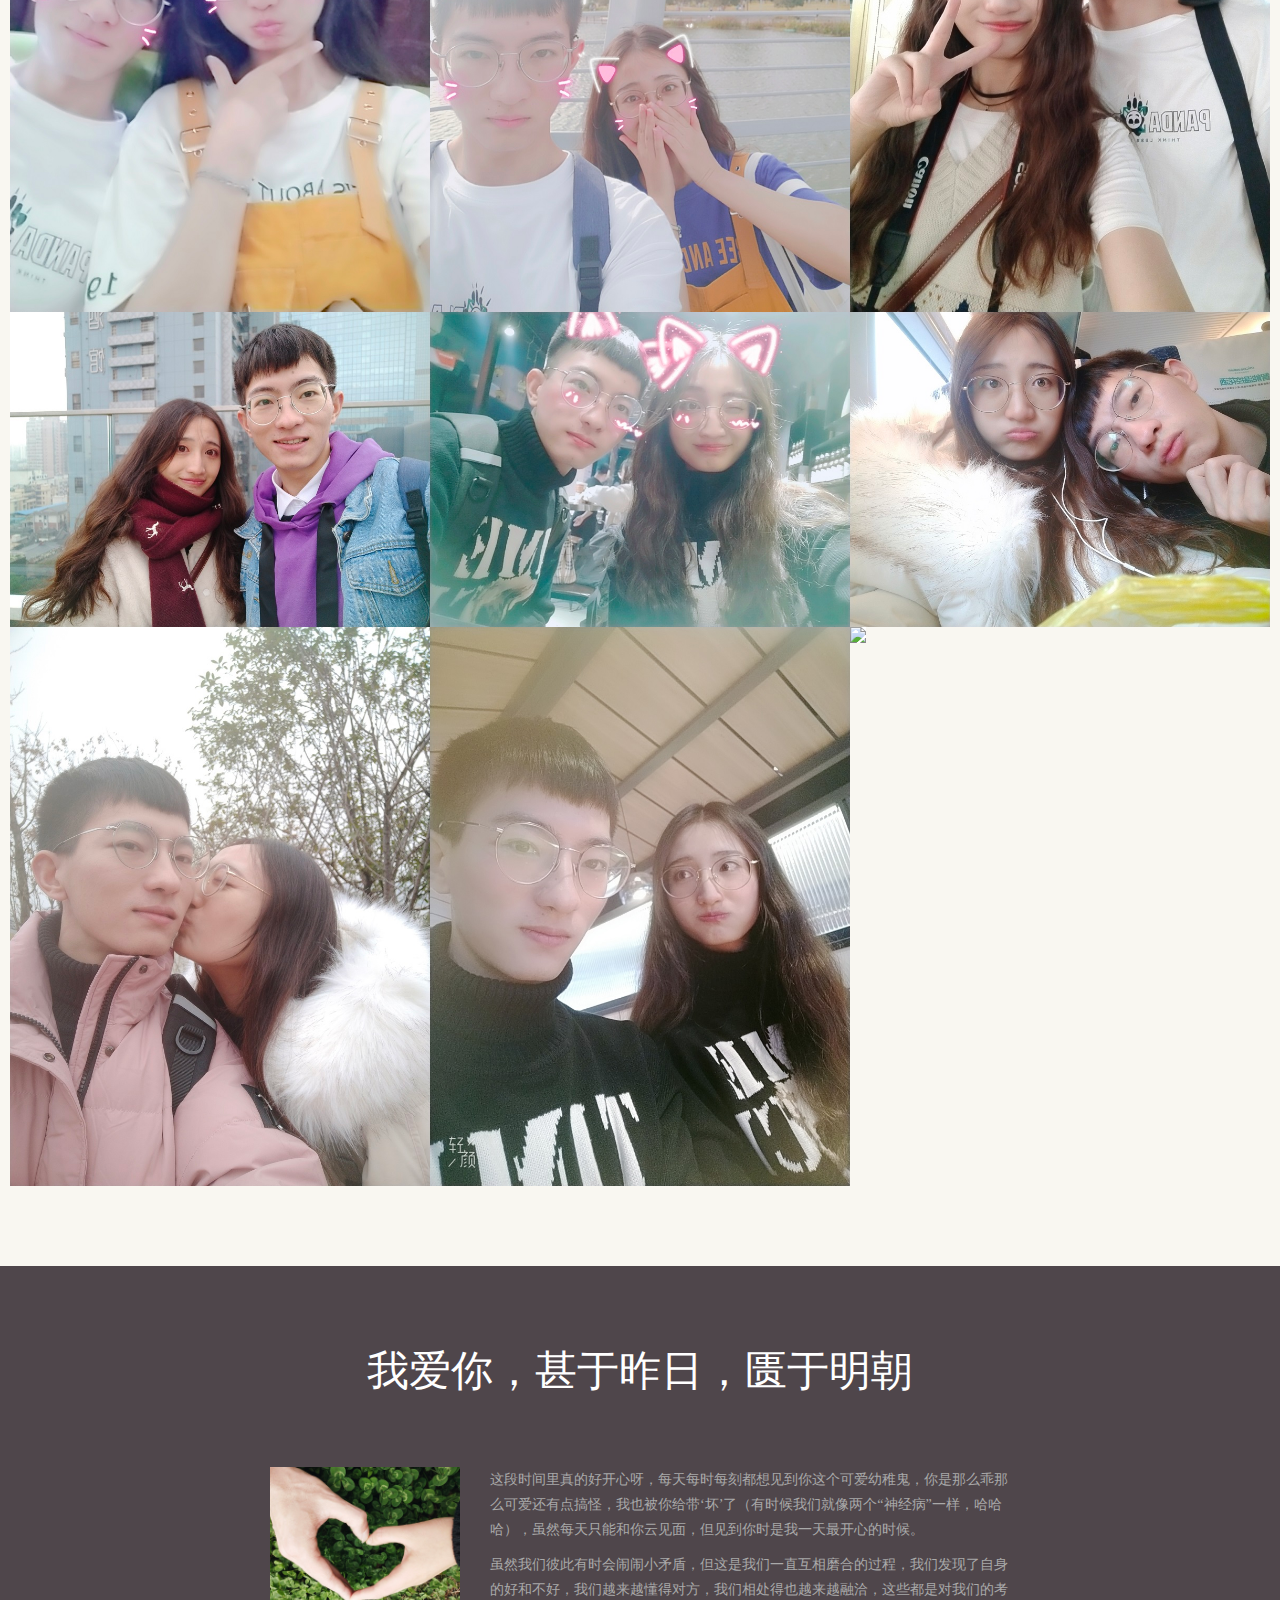
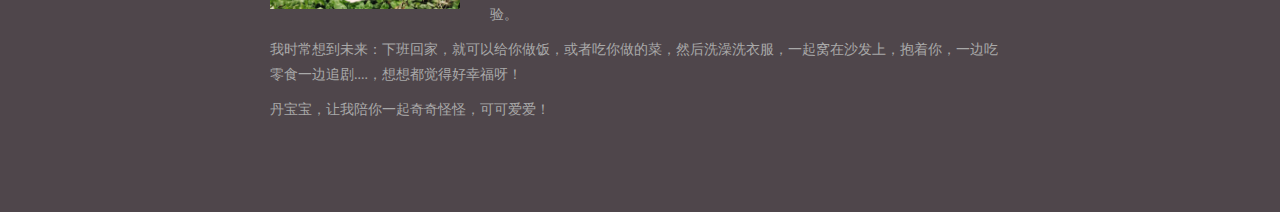
==== commit ce3a8f30: "更改图片大小" ====
--- a/index.html
+++ b/index.html
@@ -34,7 +34,7 @@
 	<![endif]-->
     
 </head>
-<body onload=showtime()>
+<body>
 <audio src="./music/爱，很简单-陶喆.mp3"  autoplay ></audio>
 <div class="wrap-body">
 
@@ -47,7 +47,7 @@
 				<div class="counter">
 					<div class="centered text-center" >
 						<div  class="zerogrid">
-							<h2 id="count">0</h2>
+							<h2 id="count">加载有一点点慢，稍等一下哦</h2>
 						</div>
 
 					</div>
@@ -260,6 +260,8 @@
 		timerid = setTimeout("showtime()",1000);
 		timerRunning = true;
 	}
+	window.onload = showtime;
+
 </script>
 	
 </div>
--- a/css/style.css
+++ b/css/style.css
@@ -1,4 +1,4 @@
-@import url(https://fonts.googleapis.com/css?family=Vidaloka);
+/*@import url(https://fonts.googleapis.com/css?family=Vidaloka);*/
 /* ---------------------------------------------------------------------------- */
 /* ------------------------------------Reset----------------------------------- */
 /* ---------------------------------------------------------------------------- */
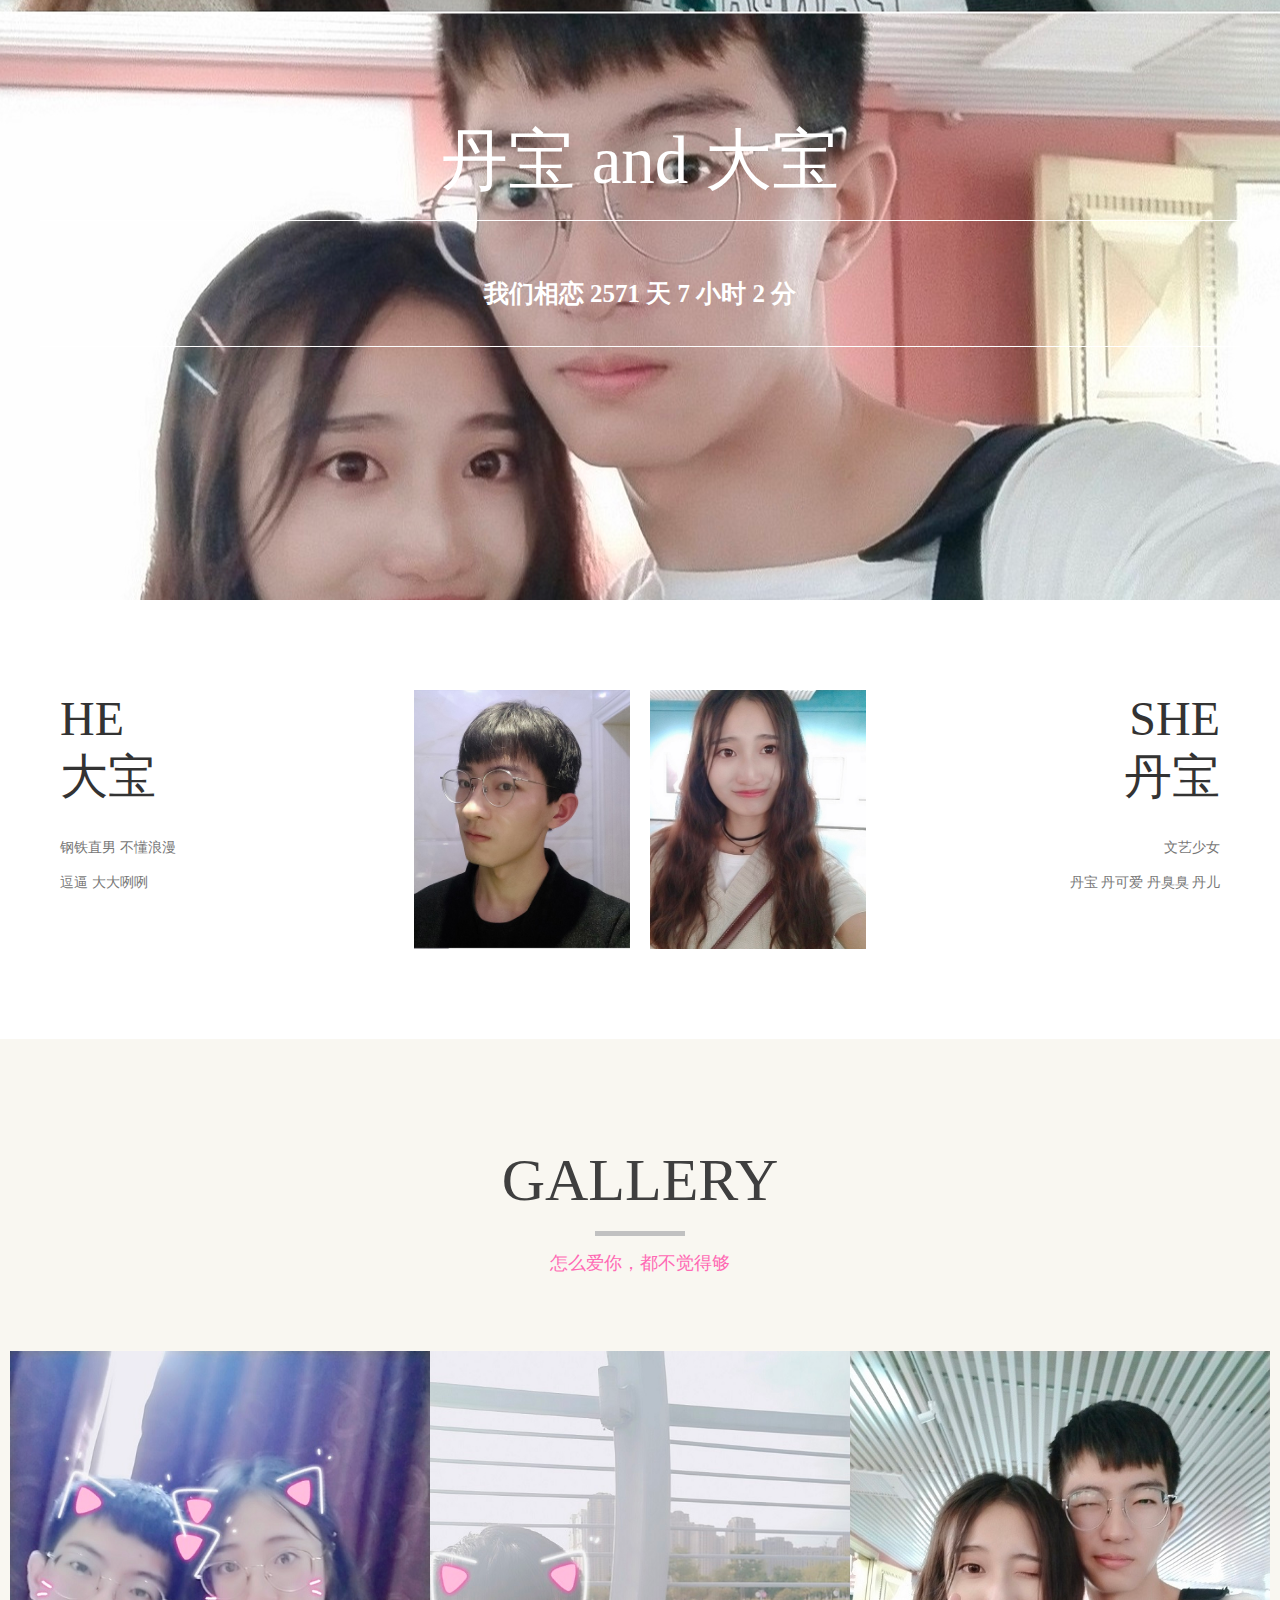
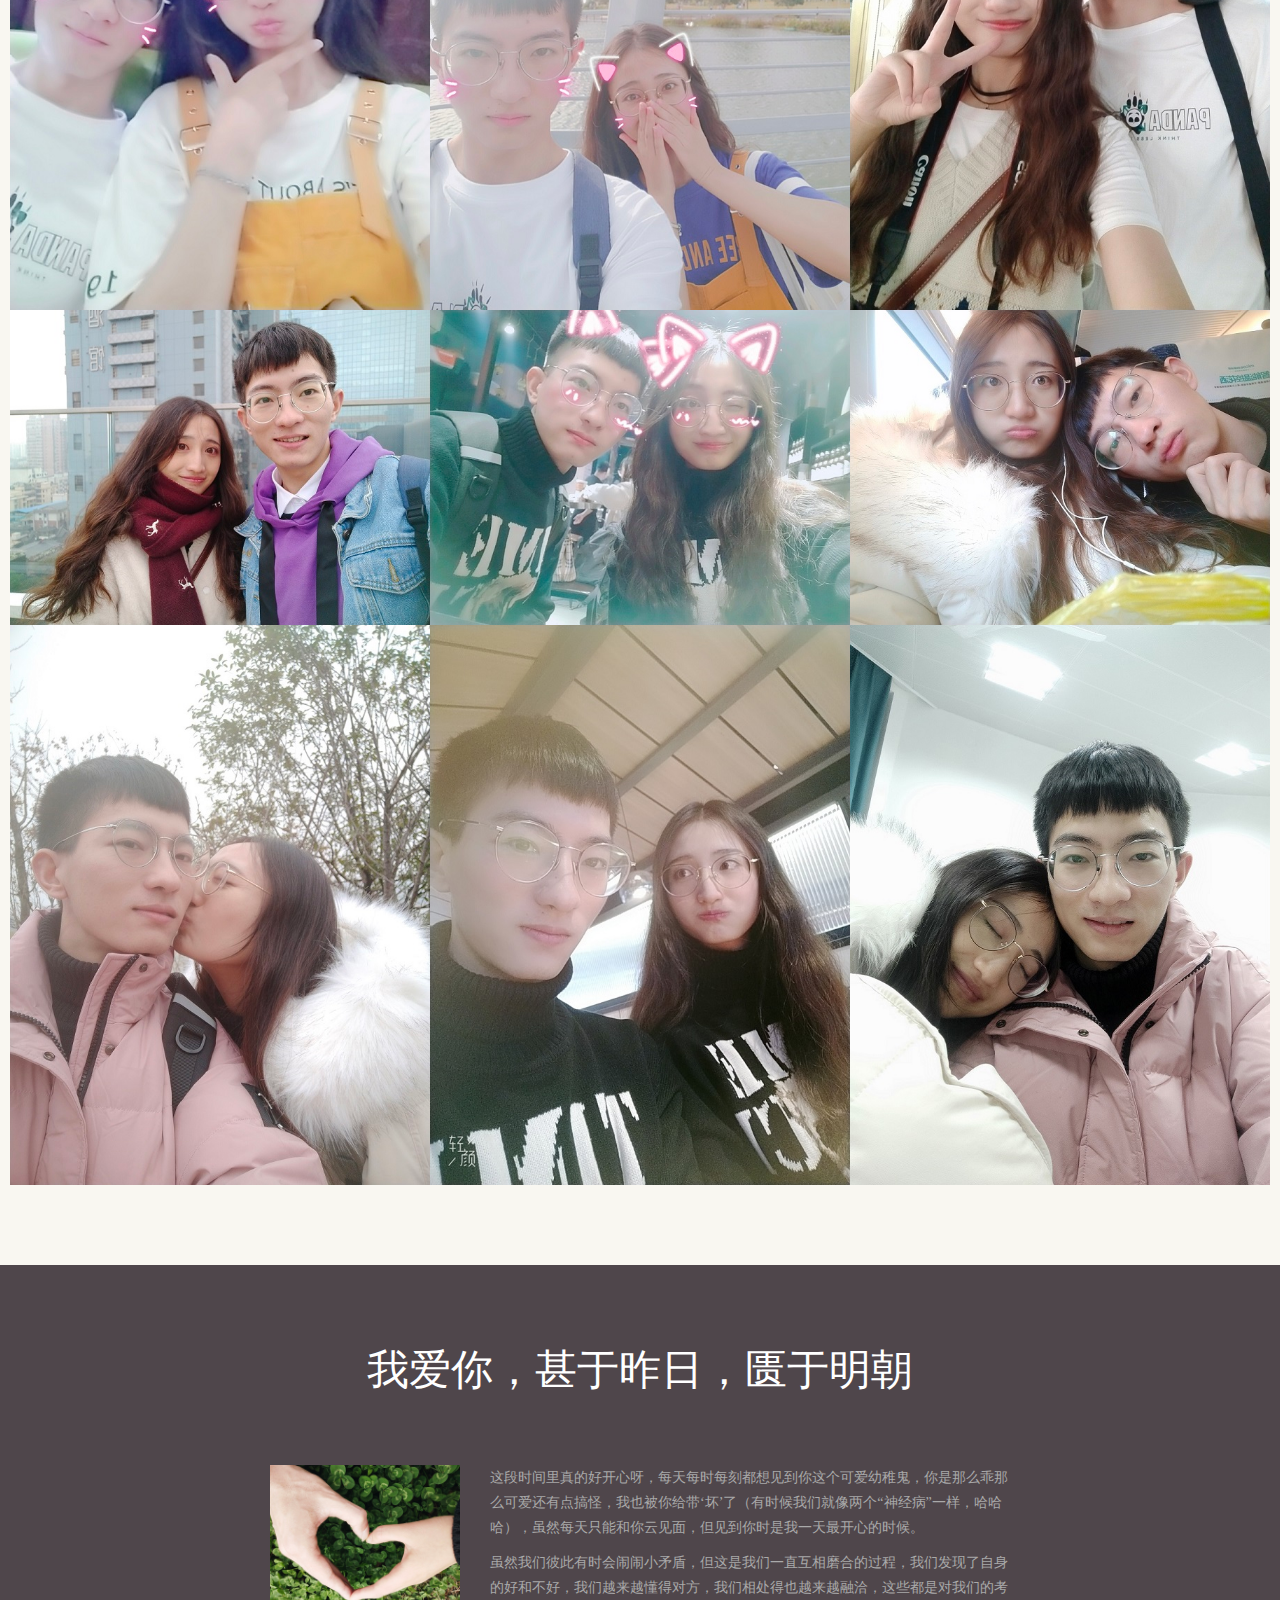
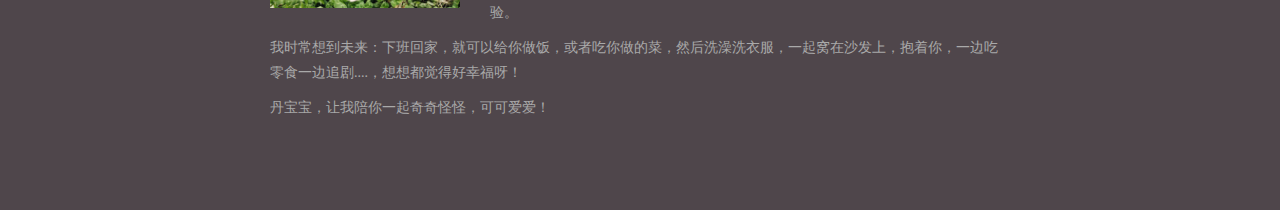
==== commit ca91e9eb: "手机端音乐自动播放问题" ====
--- a/index.html
+++ b/index.html
@@ -35,7 +35,7 @@
     
 </head>
 <body>
-<audio src="./music/爱，很简单-陶喆.mp3"  autoplay ></audio>
+<audio loop src="./music/爱，很简单-陶喆.mp3"  id="audio" autoplay preload="auto" ></audio>
 <div class="wrap-body">
 
 <!--////////////////////////////////////Header-->
@@ -202,7 +202,39 @@
 
 	
 	<!-- Countdown -->
-    <script src="js/jquery.mb-comingsoon.min.js"></script>
+<!--	<script src="http://res.wx.qq.com/open/js/jweixin-1.0.0.js"></script>-->
+	<script>
+        // function autoPlayVideo(){
+        //     wx.config({
+        //         debug:false,
+        //         appId:"",
+        //         timestamp:1,
+        //         nonceStr:"",
+        //         signature:"",
+        //         jsApiList:[]
+        //     });
+        //     wx.ready(function(){
+        //         var autoplayVideo=document.getElementById("audio");
+        //         autoplayVideo.play()
+        //     })
+        // };
+        // autoPlayVideo();
+
+        //--创建页面监听，等待微信端页面加载完毕 触发音频播放
+		document.addEventListener('WeixinJSBridgeReady', function() {
+    		document.getElementById('audio').play()
+		})
+		function audioAutoPlay2() {
+			var audio = document.getElementById('audio');
+				audio.play();
+		}
+
+		//--创建触摸监听，当浏览器打开页面时，触摸屏幕触发事件，进行音频播放
+		document.addEventListener('touchstart', function () {
+			audioAutoPlay2();
+		});
+		window.onload = audioAutoPlay2;
+    </script>
     <script>
 	var biryear = 2019;
 	var birmonth = 7;
@@ -263,6 +295,7 @@
 	window.onload = showtime;
 
 </script>
+
 	
 </div>
 </body></html>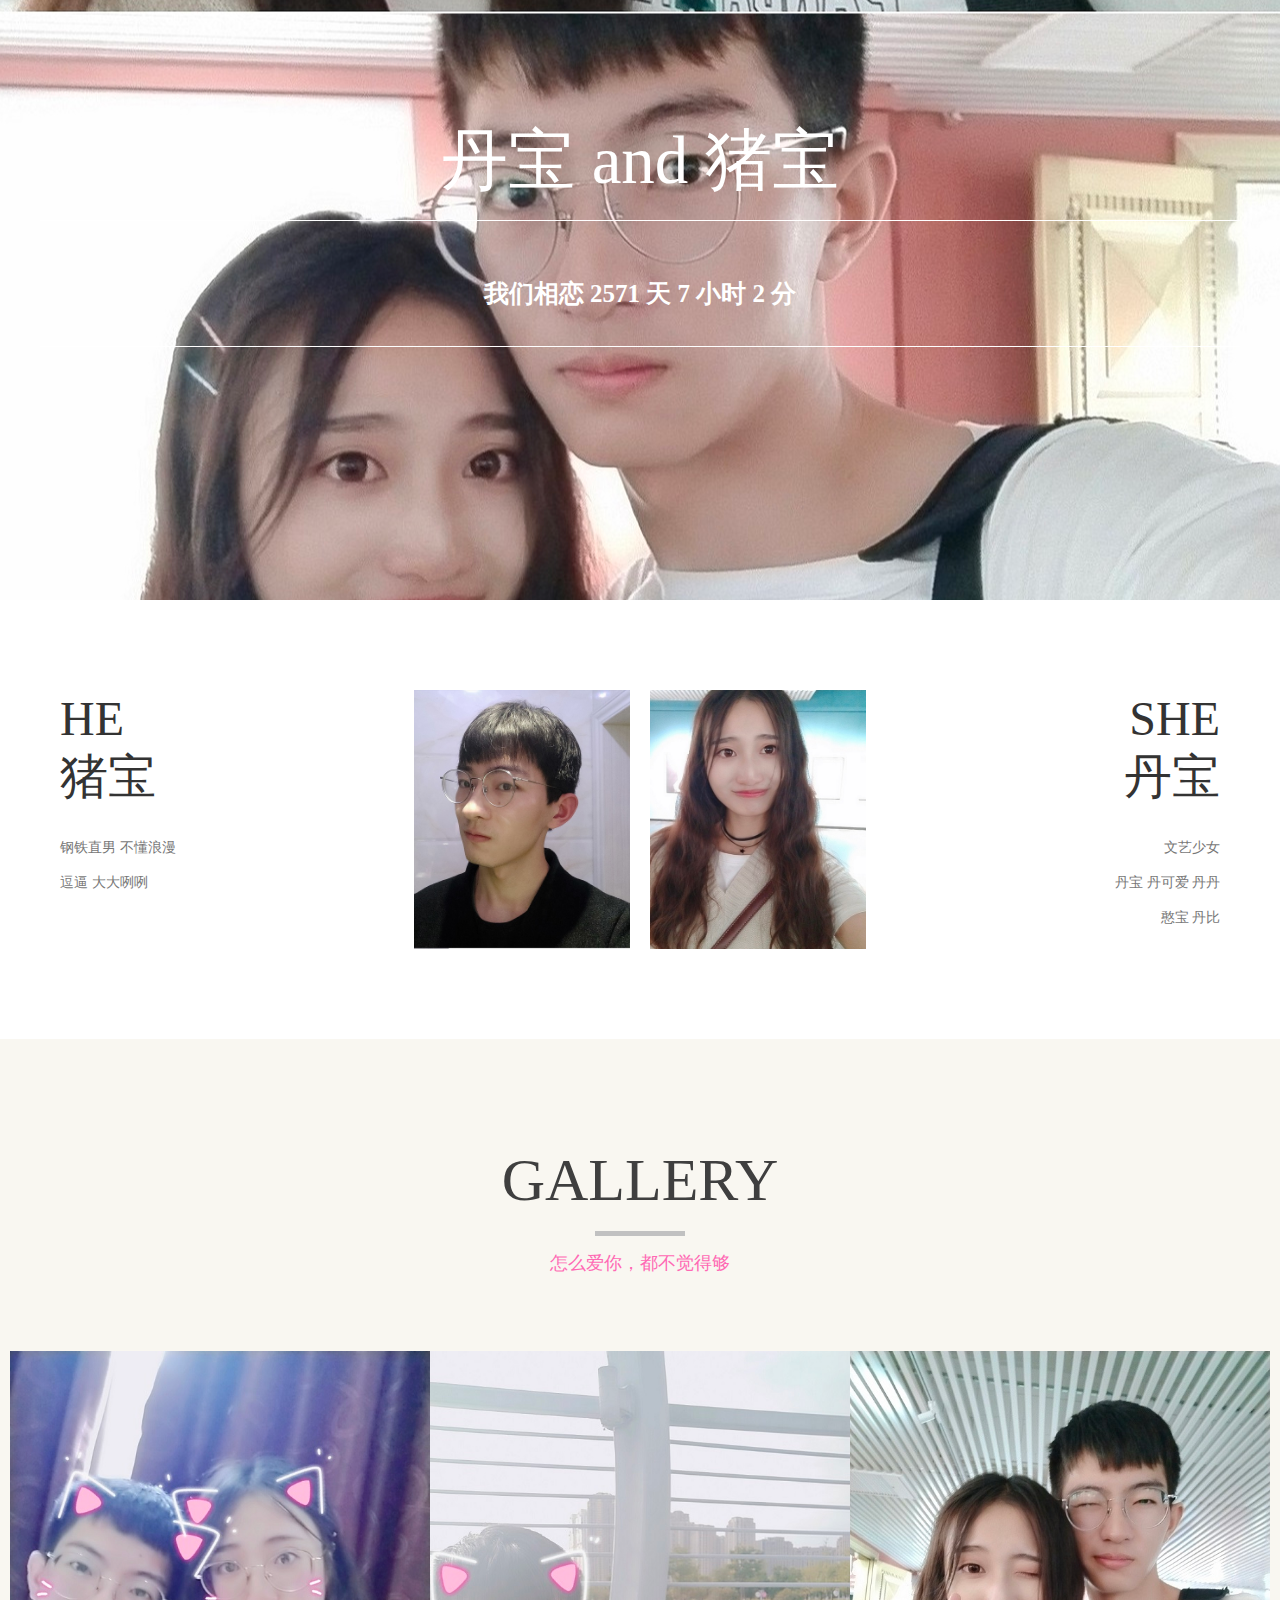
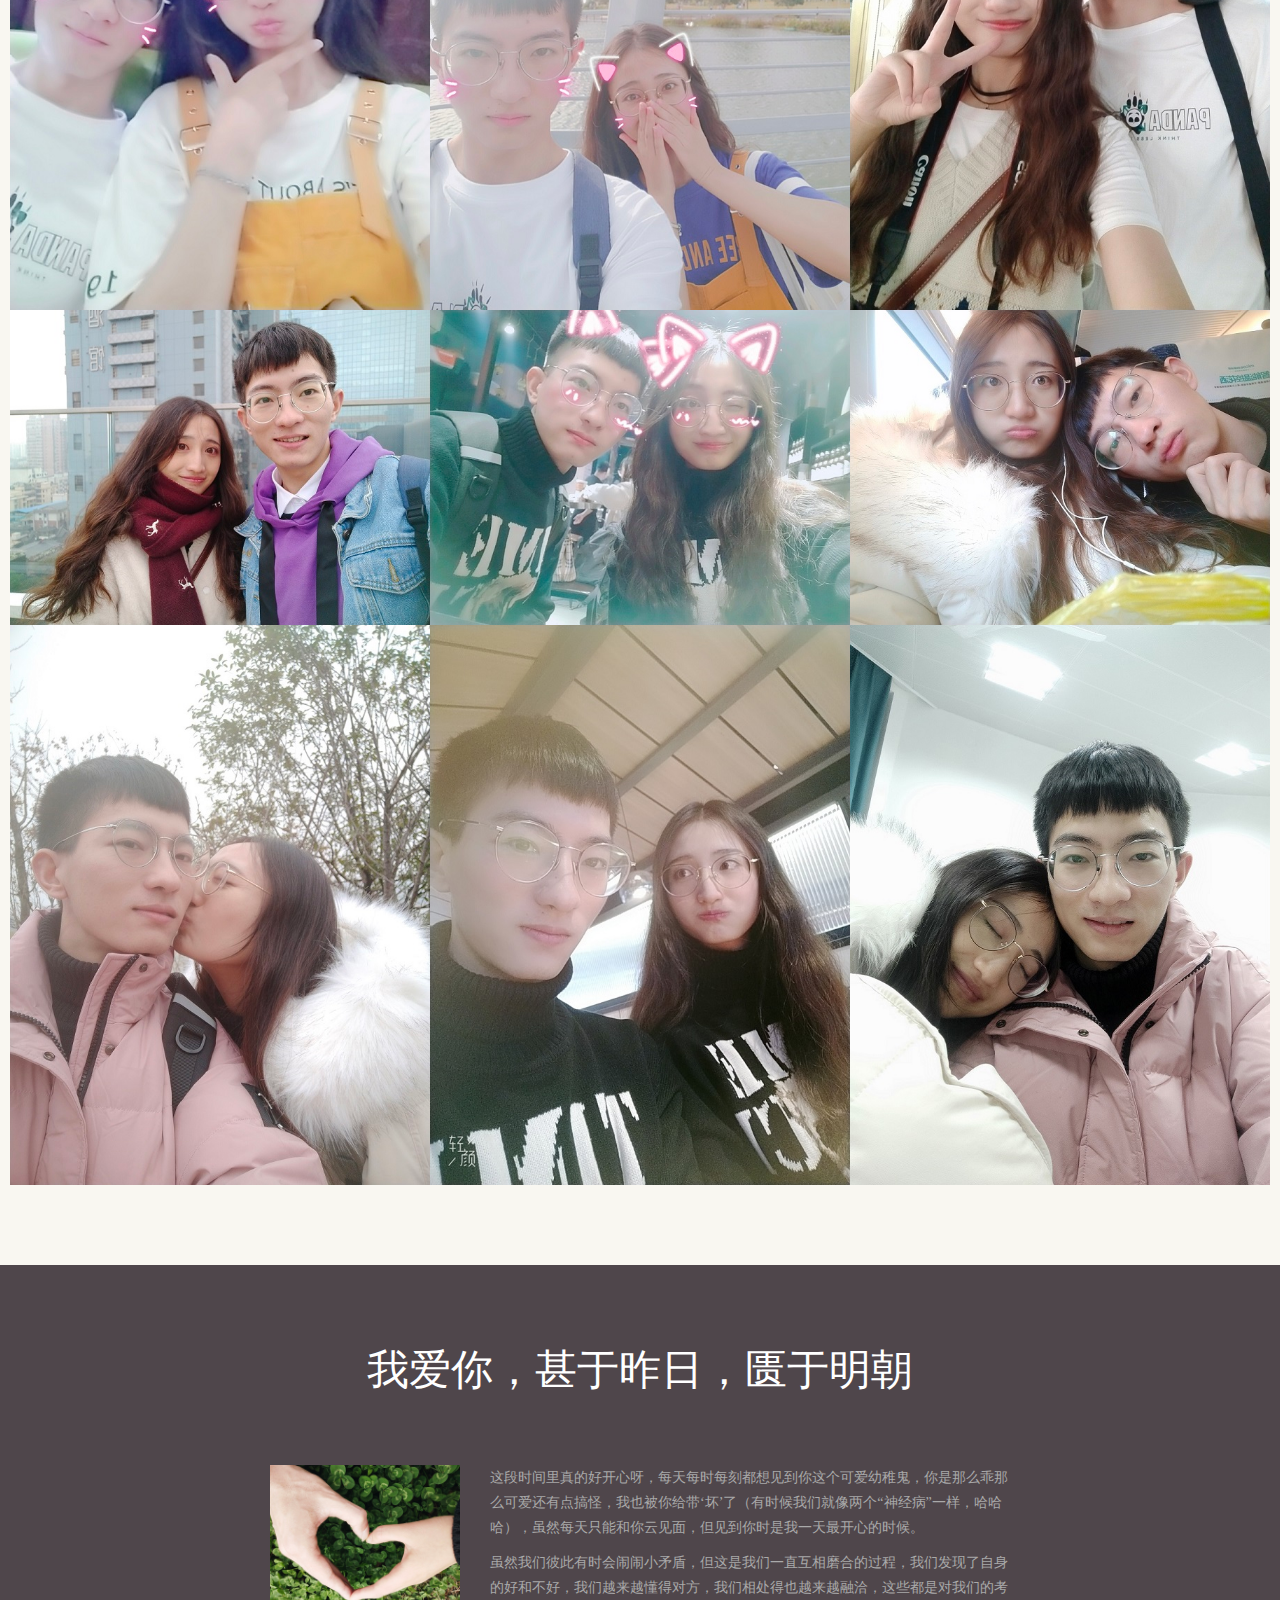
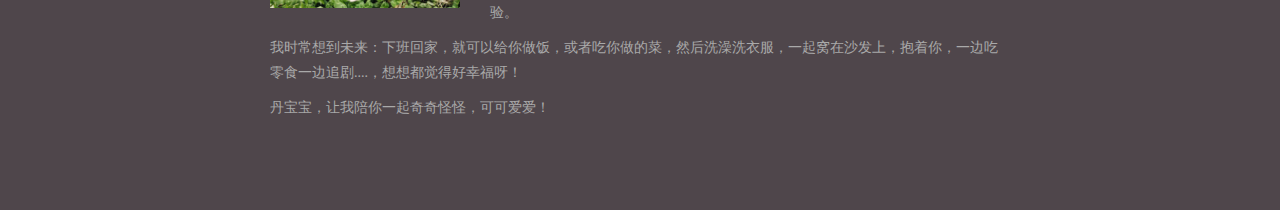
==== commit a5d3cdc2: "内容修改" ====
--- a/index.html
+++ b/index.html
@@ -43,7 +43,7 @@
 	<div class="wrap-header">
 		<div class="main-header">
 			<div class="zerogrid">
-				<h1>丹宝 and 大宝</h1>
+				<h1>丹宝 and 猪宝</h1>
 				<div class="counter">
 					<div class="centered text-center" >
 						<div  class="zerogrid">
@@ -68,7 +68,7 @@
 					<div class="col-1-2">
 						<div class="col-3-5">
 							<div class="wrap-col">
-								<h1>HE <br>大宝</h1>
+								<h1>HE <br>猪宝</h1>
 								<p>钢铁直男 不懂浪漫</p>
 								<p>逗逼 大大咧咧</p>
 							</div>
@@ -84,7 +84,8 @@
 							<div class="wrap-col">
 								<h1>SHE <br>丹宝</h1>
 								<p>文艺少女</p>
-								<p>丹宝 丹可爱 丹臭臭 丹儿</p>
+								<p>丹宝 丹可爱 丹丹</p>
+								<p>憨宝 丹比</p>
 							</div>
 						</div>
 						<div class="col-2-5">
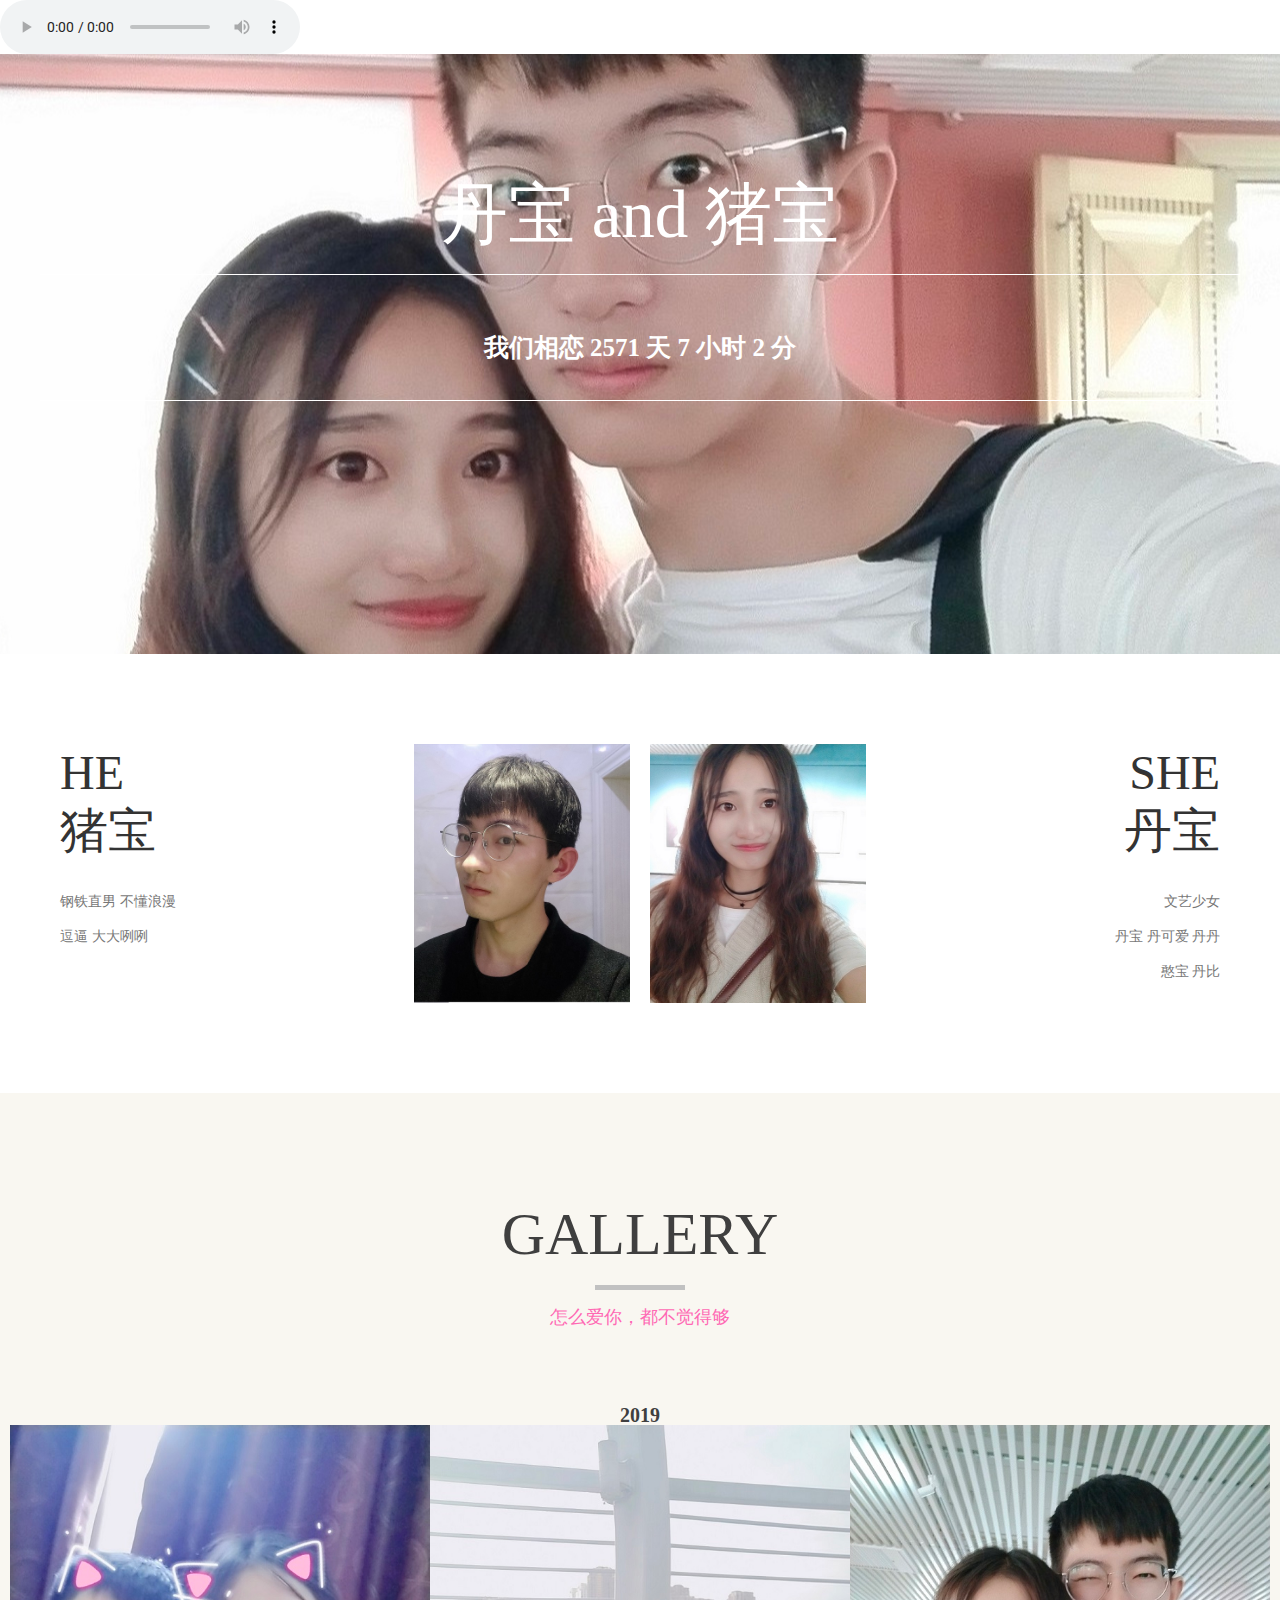
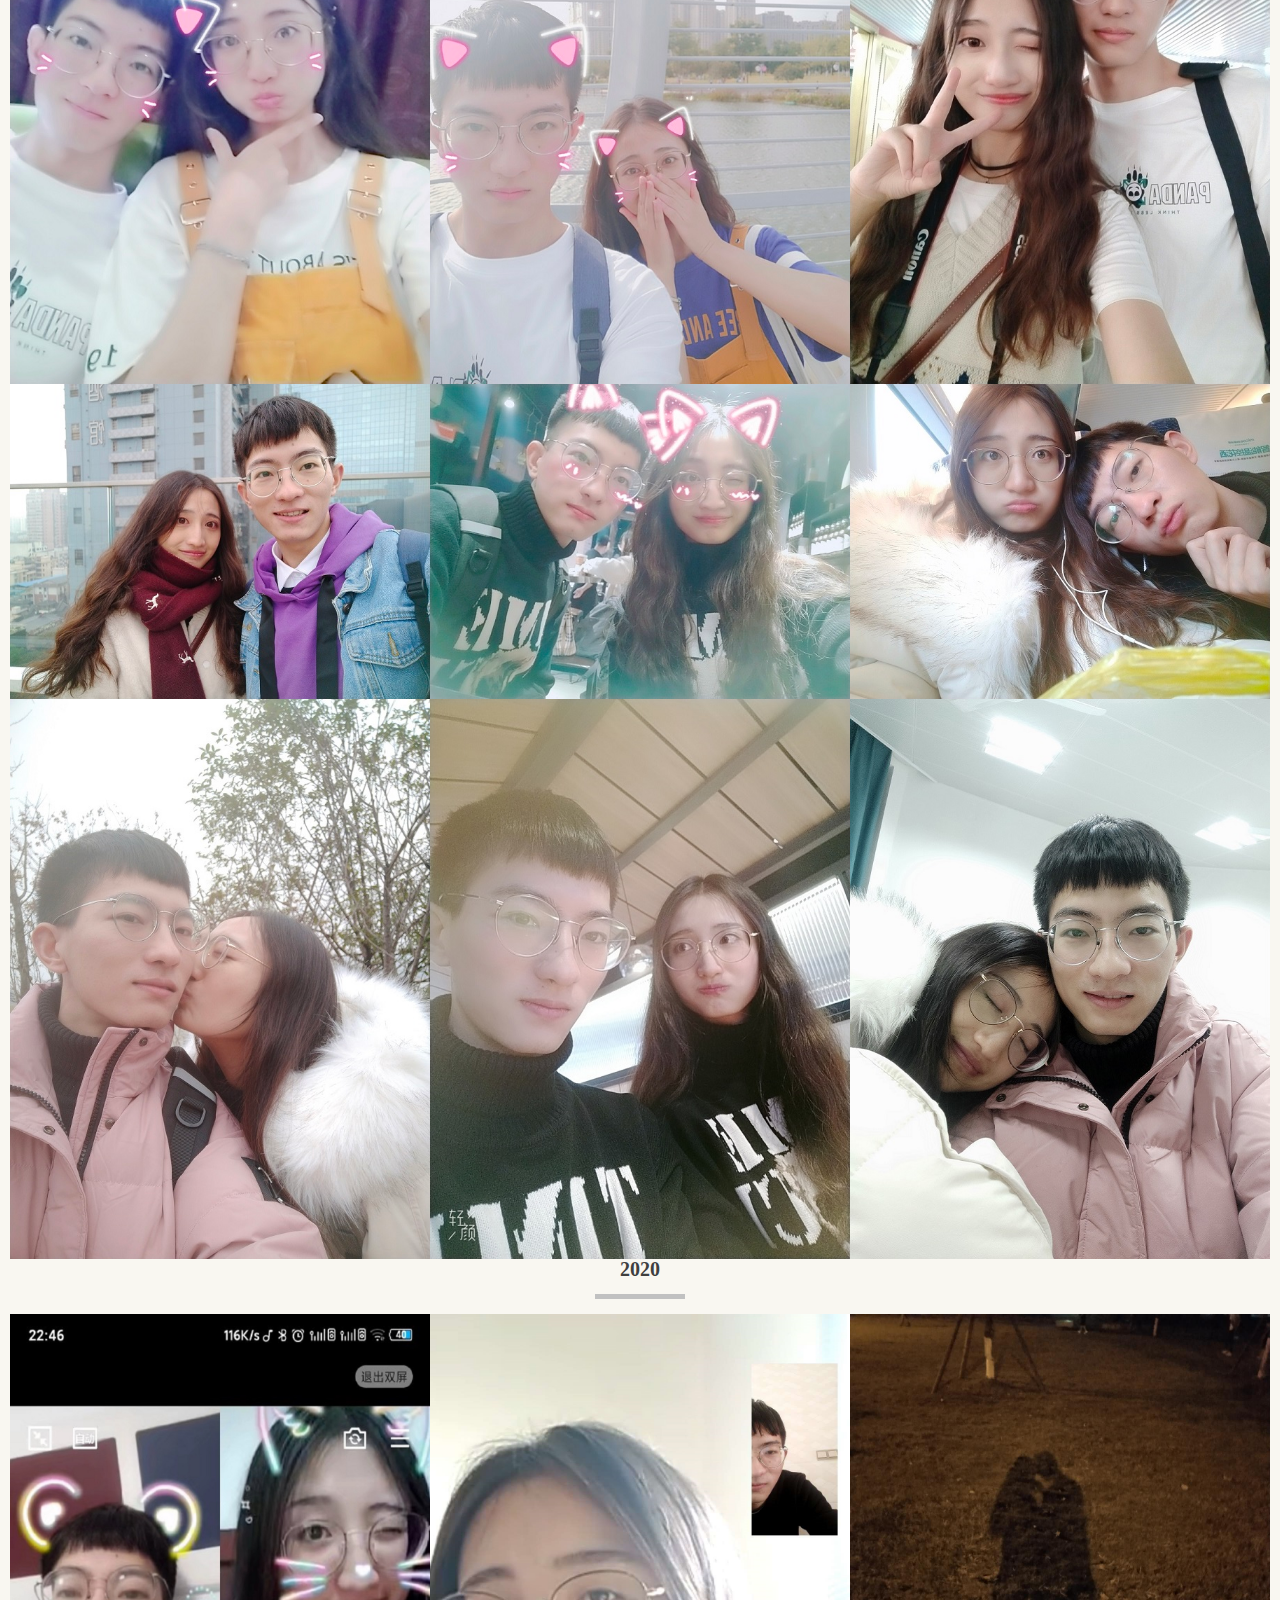
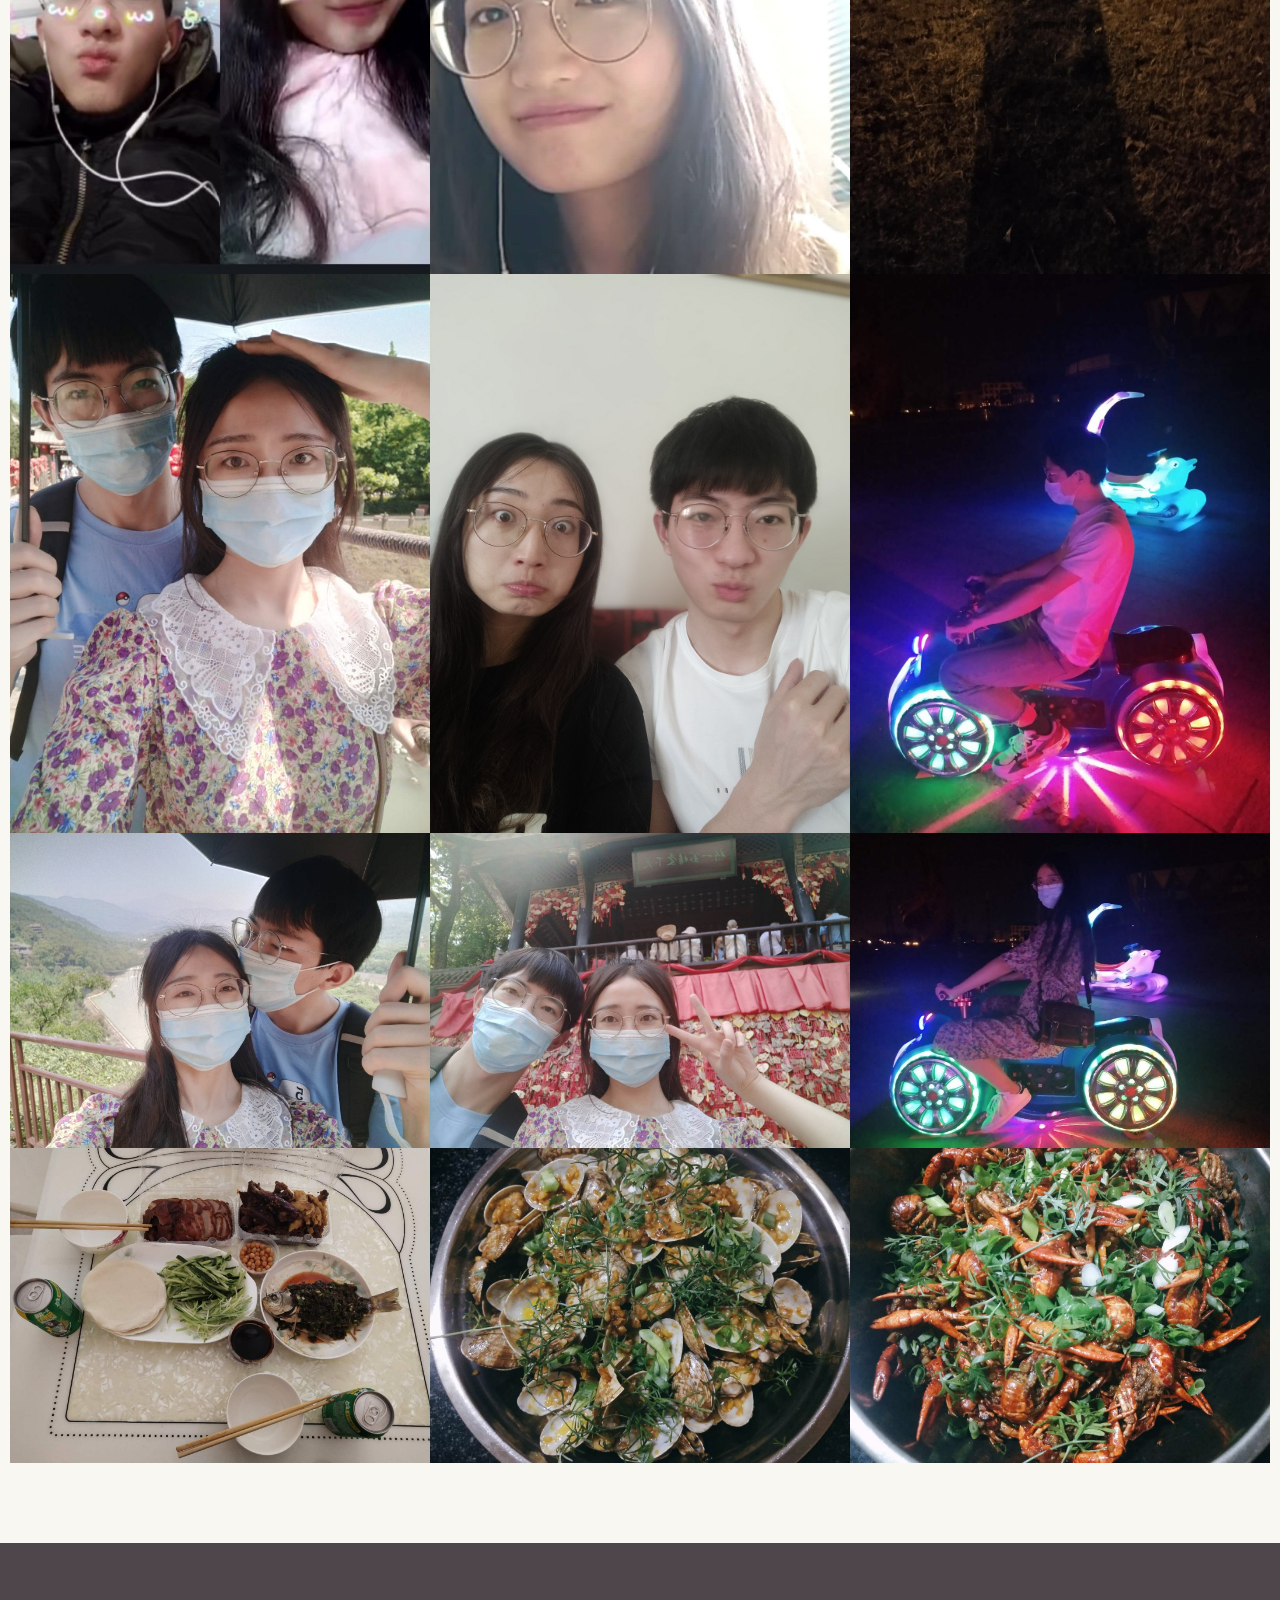
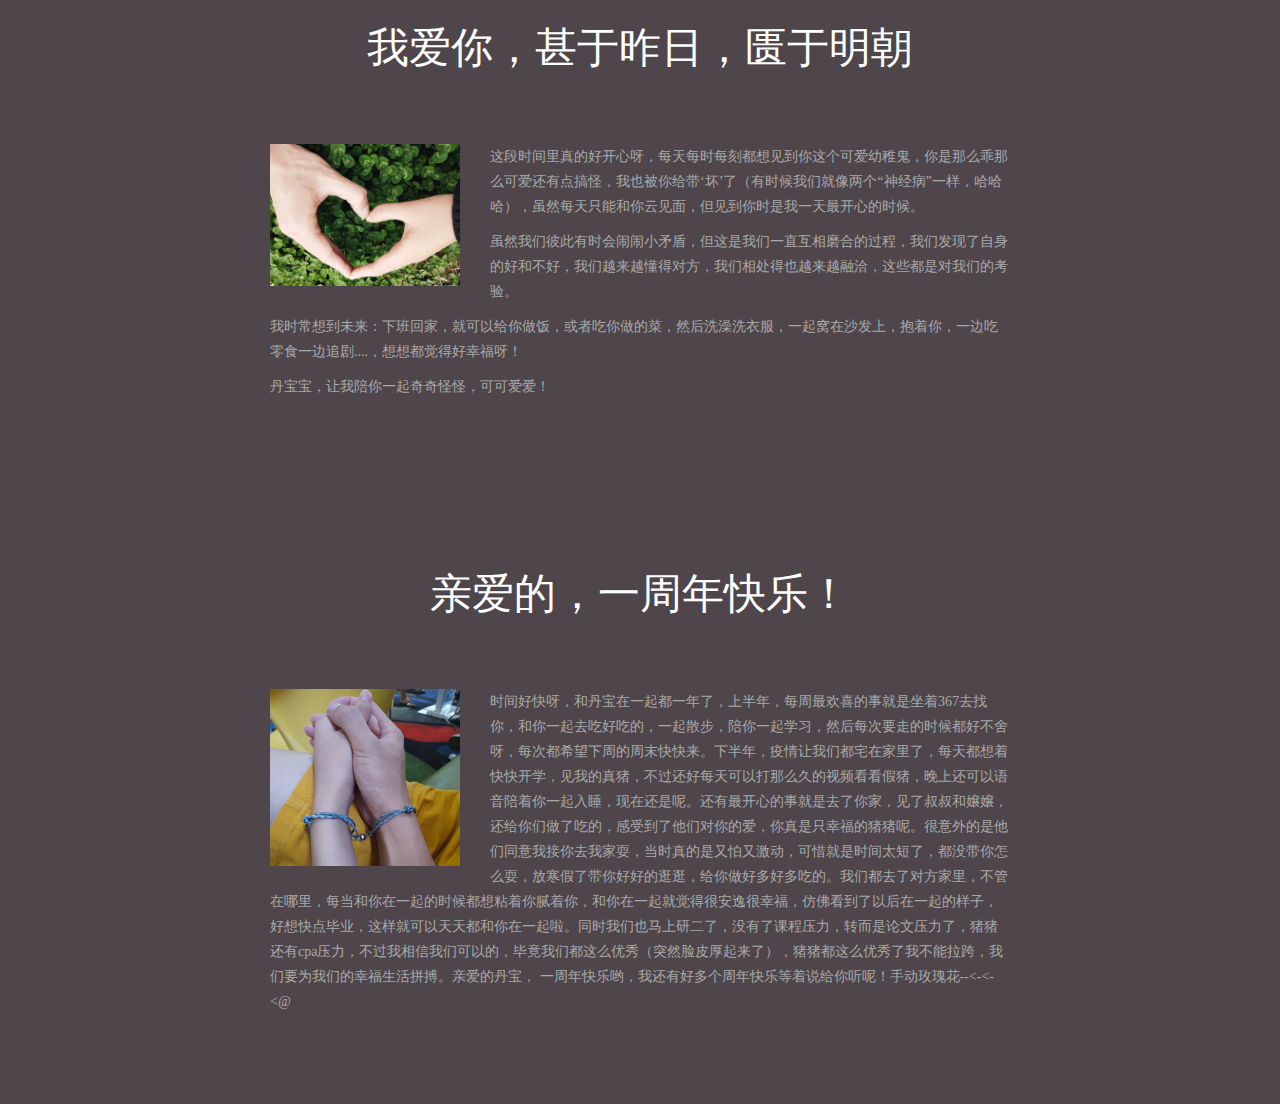
==== commit c7628a81: "one year!" ====
--- a/index.html
+++ b/index.html
@@ -35,7 +35,7 @@
     
 </head>
 <body>
-<audio loop src="./music/爱，很简单-陶喆.mp3"  id="audio" autoplay preload="auto" ></audio>
+<audio loop  id="audioBox" autoplay preload="auto" controls="controls"></audio>
 <div class="wrap-body">
 
 <!--////////////////////////////////////Header-->
@@ -109,6 +109,7 @@
 							<div class="intro">怎么爱你，都不觉得够</div>
 						</div>
 					</div>
+					<h3 style="text-align:center;">2019 </h3>
 					<div class="row">
 						<div class="col-1-3">
 							<div class="item-container">
@@ -166,6 +167,84 @@
 							<div class="item-container">
 
 								<img src="images/9.jpeg" />
+							</div>
+						</div>
+					</div>
+
+					<h3 style="text-align:center;">2020 </h3>
+					<hr class="line">
+
+					<div class="row">
+						<div class="col-1-3">
+							<div class="item-container">
+
+								<img src="images/2020-1.jpg" />
+							</div>
+						</div>
+						<div class="col-1-3">
+							<div class="item-container">
+
+								<img src="images/2020-2.jpg" />
+							</div>
+						</div>
+						<div class="col-1-3">
+							<div class="item-container">
+
+								<img src="images/2020-3.jpg" />
+							</div>
+						</div>
+					</div>
+
+					<div class="row">
+						<div class="col-1-3">
+							<div class="item-container">
+								<img src="images/2020-4.jpg" />
+							</div>
+						</div>
+						<div class="col-1-3">
+							<div class="item-container">
+								<img src="images/2020-12.jpg" />
+							</div>
+						</div>
+						<div class="col-1-3">
+							<div class="item-container">
+								<img src="images/2020-8.jpg" />
+							</div>
+						</div>
+					</div>
+
+					<div class="row">
+						<div class="col-1-3">
+							<div class="item-container">
+								<img src="images/2020-5.jpg" />
+							</div>
+						</div>
+						<div class="col-1-3">
+							<div class="item-container">
+								<img src="images/2020-6.jpg" />
+							</div>
+						</div>
+						<div class="col-1-3">
+							<div class="item-container">
+								<img src="images/2020-7.jpg" />
+							</div>
+						</div>
+					</div>
+
+					<div class="row">
+						<div class="col-1-3">
+							<div class="item-container">
+								<img src="images/2020-9.jpg" />
+							</div>
+						</div>
+						<div class="col-1-3">
+							<div class="item-container">
+								<img src="images/2020-10.jpg" />
+							</div>
+						</div>
+						<div class="col-1-3">
+							<div class="item-container">
+								<img src="images/2020-11.jpg" />
 							</div>
 						</div>
 					</div>
@@ -194,6 +273,18 @@
 					</p>
 				</div>
 			</div>
+
+			<div class="zerogrid">
+				<div class="row wrap-box"><!--Start Box-->
+					<h3>亲爱的，一周年快乐！ </h3>
+					<img src="images/paper2.jpeg" />
+					<p>
+						时间好快呀，和丹宝在一起都一年了，上半年，每周最欢喜的事就是坐着367去找你，和你一起去吃好吃的，一起散步，陪你一起学习，然后每次要走的时候都好不舍呀，每次都希望下周的周末快快来。下半年，疫情让我们都宅在家里了，每天都想着快快开学，见我的真猪，不过还好每天可以打那么久的视频看看假猪，晚上还可以语音陪着你一起入睡，现在还是呢。还有最开心的事就是去了你家，见了叔叔和嬢嬢，还给你们做了吃的，感受到了他们对你的爱，你真是只幸福的猪猪呢。很意外的是他们同意我接你去我家耍，当时真的是又怕又激动，可惜就是时间太短了，都没带你怎么耍，放寒假了带你好好的逛逛，给你做好多好多吃的。我们都去了对方家里，不管在哪里，每当和你在一起的时候都想粘着你腻着你，和你在一起就觉得很安逸很幸福，仿佛看到了以后在一起的样子，好想快点毕业，这样就可以天天都和你在一起啦。同时我们也马上研二了，没有了课程压力，转而是论文压力了，猪猪还有cpa压力，不过我相信我们可以的，毕竟我们都这么优秀（突然脸皮厚起来了），猪猪都这么优秀了我不能拉跨，我们要为我们的幸福生活拼搏。亲爱的丹宝，
+一周年快乐哟，我还有好多个周年快乐等着说给你听呢！手动玫瑰花--<-<-<@
+					</p>
+
+				</div>
+			</div>
 		</section>
 		
 
@@ -221,20 +312,38 @@
         // };
         // autoPlayVideo();
 
-        //--创建页面监听，等待微信端页面加载完毕 触发音频播放
-		document.addEventListener('WeixinJSBridgeReady', function() {
-    		document.getElementById('audio').play()
-		})
-		function audioAutoPlay2() {
-			var audio = document.getElementById('audio');
-				audio.play();
+        // //--创建页面监听，等待微信端页面加载完毕 触发音频播放
+		// document.addEventListener('WeixinJSBridgeReady', function() {
+    	// 	document.getElementById('audio').play()
+		// })
+		// function audioAutoPlay2() {
+		// 	var audio = document.getElementById('audio');
+		// 		audio.play();
+		// }
+		//
+		// //--创建触摸监听，当浏览器打开页面时，触摸屏幕触发事件，进行音频播放
+		// document.addEventListener('touchstart', function () {
+		// 	audioAutoPlay2();
+		// });
+		window.onload = function(){
+			var arr = ["./music/爱，很简单-陶喆.mp3","./music/1987023712.mp3"];               //把需要播放的歌曲从后往前排，这里已添加两首音乐，可继续添加多个音乐
+			var myAudio = new Audio();
+			myAudio.preload = true;
+			myAudio.controls = true;
+			myAudio.src = arr.pop();         //每次读数组最后一个元素
+			myAudio.addEventListener('ended', playEndedHandler, false);
+			myAudio.play();
+			document.getElementById("audioBox").appendChild(myAudio);
+			myAudio.loop = false;//禁止循环，否则无法触发ended事件
+			function playEndedHandler(){
+			myAudio.src = arr.pop();
+			myAudio.play();
+			console.log(arr.length);
+			!arr.length && myAudio.removeEventListener('ended',playEndedHandler,false);//只有一个元素时解除绑定
+			}
 		}
 
-		//--创建触摸监听，当浏览器打开页面时，触摸屏幕触发事件，进行音频播放
-		document.addEventListener('touchstart', function () {
-			audioAutoPlay2();
-		});
-		window.onload = audioAutoPlay2;
+
     </script>
     <script>
 	var biryear = 2019;
